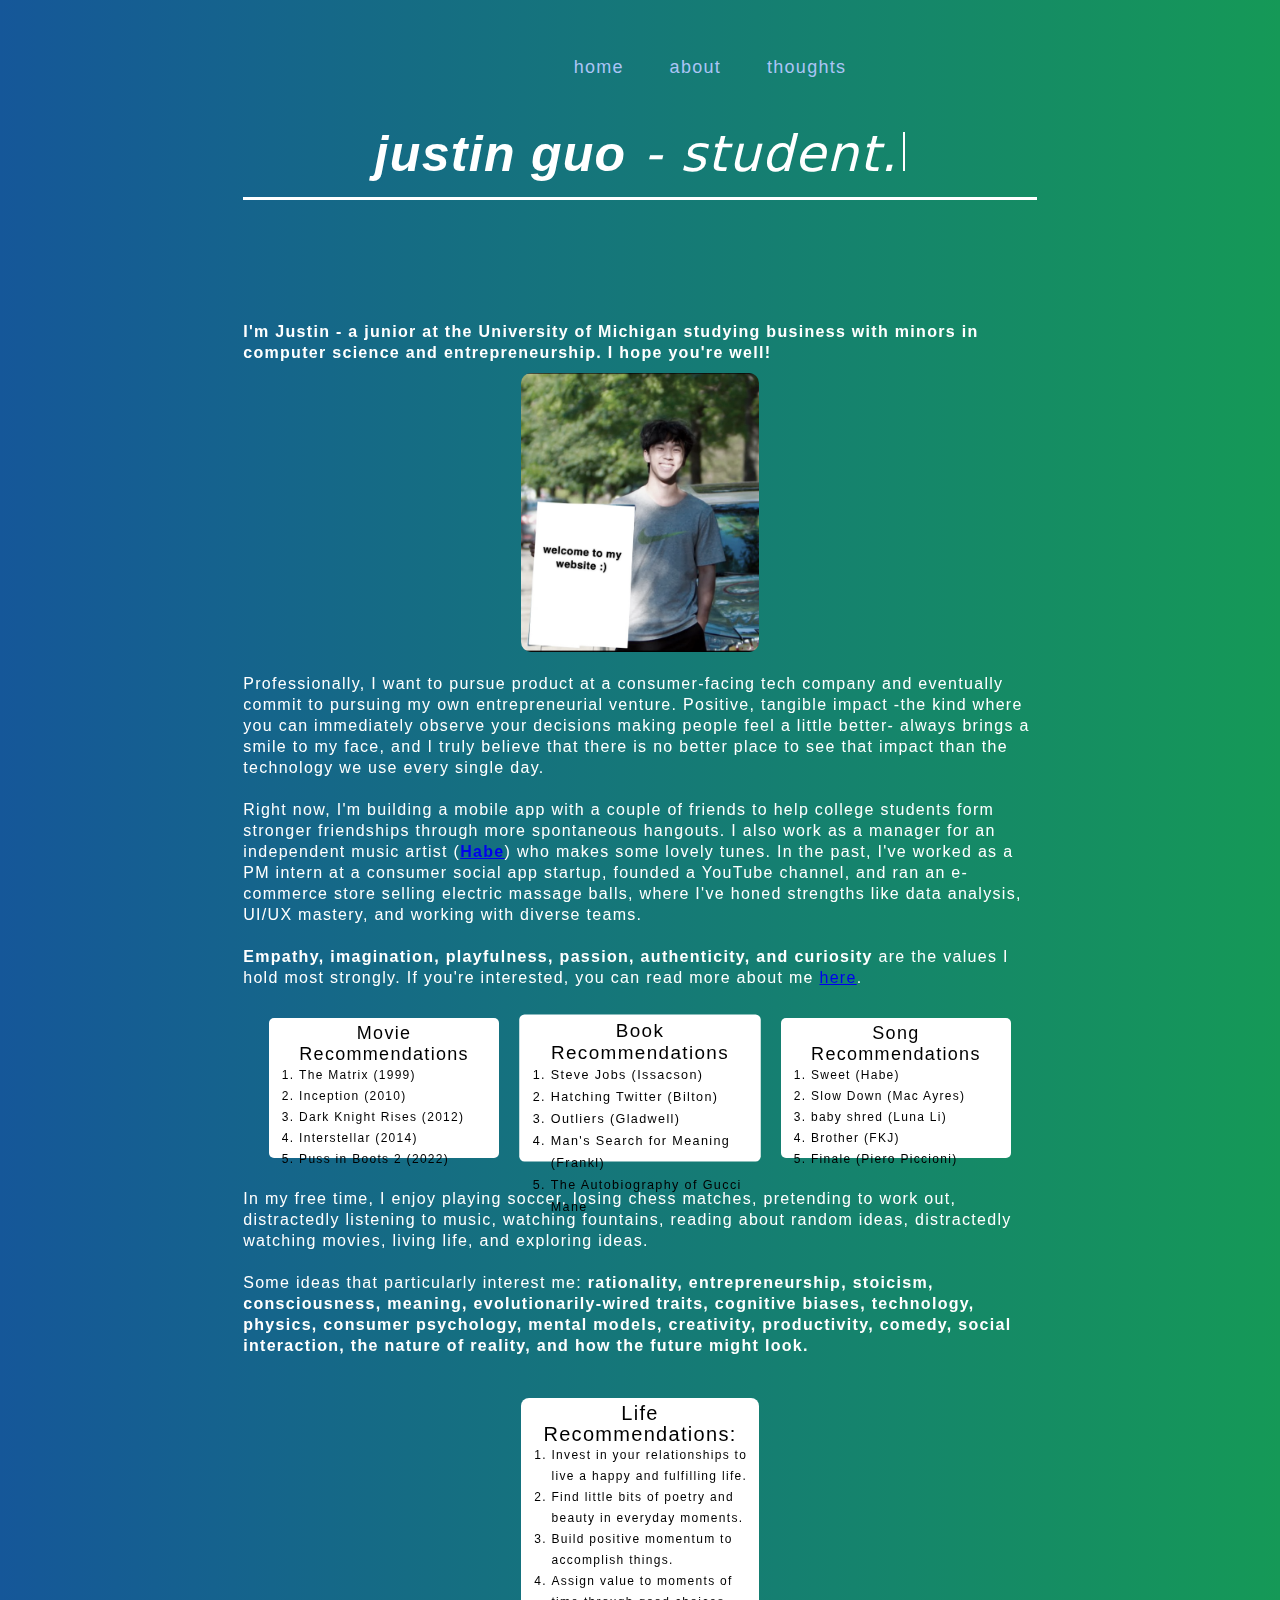
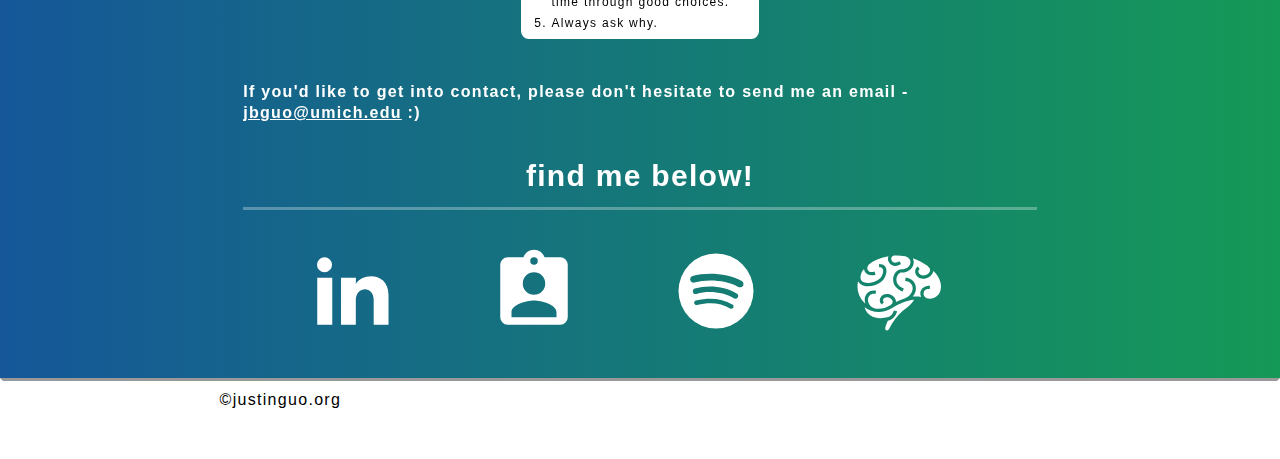
==== index.html @ d534cbb7 "new picture" ====
<!DOCTYPE html>
<html lang="en">
<head>
        <meta charset="UTF-8">
        <meta http-equiv="X-UA-Compatible" content="IE=edge">
        <meta name="viewport" content="width=device-width, initial-scale=1.0">
        <title>PERSONAL WEBSITE</title>
        <link rel="preconnect" href="https://fonts.googleapis.com">
        <link rel="preconnect" href="https://fonts.gstatic.com" crossorigin>    
        <link href="https://fonts.googleapis.com/css2?family=DM+Sans:wght@400;500;700&family=Nunito+Sans:ital,wght@0,300;0,400;0,500;0,600;0,700;0,800;1,400;1,500;1,600;1,700;1,800&family=Playfair+Display:wght@400;500;600;700&family=Ubuntu+Mono:wght@400;700&display=swap" rel="stylesheet">
        <link rel="stylesheet" href="style.css">
        <script src="https://code.jquery.com/jquery-3.6.0.min.js"></script>
       
</head>



<body>
        
        <div id="header">
                <div class="container">
                        <br><br>
                <nav>
                        <img src="images/logo.png" class ="logo" alt="">
                        <ul>
                                <li><a href="/index.html">home</a></li>
                                <li><a href="/about.html">about</a></li>
                                <li><a href="/thoughts.html">thoughts</a></li>
                        </ul>
                </nav>
                
                <body>
                        <br><br>
                        <div class="typing-container">
                                <div class="font">
                                        <span id="sentence" class="sentence"><b>justin guo</b> -   </span>
                                        <span id="feature-text"></span>
                          <span class="input-cursor"></span>

                                </div>
                        </div>
                        <script src="myscripts.js"></script>

                </body>
                <br>
                        
                        <div class="line"></div>
                        <div class="center">
                                <div class="column">
                                        <iframe style="border-radius:12px" src="https://open.spotify.com/embed/playlist/1QSpqdmc5R4VPTXew3YX5D?utm_source=generator" width="100%" height="352" frameBorder="0" allowfullscreen="" allow="autoplay; clipboard-write; encrypted-media; fullscreen; picture-in-picture" loading="lazy"></iframe>
                                </div>
                        </div>
                       
                        
                        <div class="regardless">
                                <br>
                         <h2 style="font-size: 16px;">I'm Justin - a junior at the University of Michigan studying business with minors in computer science and entrepreneurship. I hope you're well! </h2>
                        <img src="/me.jpg" alt="" style="width: 30%; height: 30%;border-radius: 10px;filter: grayscale(50%); display: block;
                        margin-left: auto;
                        margin-right: auto;
                        margin-top: 10px;">
                                <br>
                                Professionally, I want to pursue product at a consumer-facing tech company and eventually commit to pursuing my own entrepreneurial venture. 
                                Positive, tangible impact -the kind where you can immediately observe your decisions making people feel a little better- always brings a smile to my face, and I truly believe that there is no better place to see that impact than the technology we use every single day.</p>
                         <br>
                         <p>Right now, I'm building a mobile app with a couple of friends to help college students form stronger friendships through more spontaneous hangouts. I also work as a manager for an independent music artist (<b><a href="https://open.spotify.com/artist/2BugRvdm3aasWYT3VthewW?si=YXQsftsESGqoP6U8DUziyg" target = "_blank">Habe</a></b>) who makes some lovely tunes.
                              
                              In the past, I've worked as a PM intern at a consumer social app startup, founded a YouTube channel, and ran an e-commerce store selling electric massage balls, 
                              where I've honed strengths like data analysis, UI/UX mastery, and working with diverse teams.
                        </p>
                         <br>
                         <p><b>Empathy, imagination, playfulness, passion, authenticity, and curiosity</b></u> are the values I hold most strongly. 
                                If you're interested, you can read more about me <a href="/about.html">here</a>.</p>

                                <div class="row">
                        <div class="recommendations">
                                                <p style="font-size: 18px; text-align: center;"> Movie Recommendations <br> </p></u>
                                         <ol>
                                                <li>The Matrix (1999)</li> 
                                                <li>Inception (2010)</li>
                                                <li>Dark Knight Rises (2012)</li>
                                                <li>Interstellar (2014)</li>
                                                <li>Puss in Boots 2 (2022)</li> 
                                         </ol>
                                        </div>
                                        

                                                <div class="recommendations" style="transform: scale(1.05); ">
                                                        <p style="font-size: 18px; text-align: center; "> Book Recommendations <br> </p></u>
                                                 <ol>
                                                        <li>Steve Jobs (Issacson)</li>
                                                        <li>Hatching Twitter (Bilton)</li> 
                                                        <li>Outliers (Gladwell)</li>
                                                        <li>Man's Search for Meaning (Frankl)</li> 
                                                        <li>The Autobiography of Gucci Mane</li> 
                                                 </ol>
                                                </div>


                                                <div class="recommendations">
                                                        <p style="font-size: 18px; text-align: center;"> Song Recommendations <br> </p></u>
                                                 <ol>
                                                        <li>Sweet (Habe)</li> 
                                                        <li>Slow Down (Mac Ayres)</li>
                                                        <li>baby shred (Luna Li)</li>
                                                        <li>Brother (FKJ)</li>
                                                        <li>Finale (Piero Piccioni)</li> 
                                                 </ol>
                                        </div>
                                        
        
                                         
                                         </div>
        
                                 </div>
                         <p>In my free time, I enjoy playing soccer, losing chess matches, pretending to work out, distractedly listening to music, watching fountains, reading about random ideas, distractedly watching movies, living life, and exploring ideas. </p>
                         <br>
                         
                         <p>Some ideas that particularly interest me: <b>rationality, entrepreneurship, stoicism, consciousness, meaning, evolutionarily-wired traits, cognitive biases, technology, physics, consumer psychology, mental models, creativity, productivity, comedy, social interaction, the nature of reality, and how the future might look.</b></p>
                         <br>
                         <br>
                        <div style="display: flex; justify-content: center;">
                                
                                <div class="lifeRecommendations" >
                                        <p style="font-size: 20px; text-align: center;">Life Recommendations: <br> </p></u>
                                        <ol>
                                               <li>Invest in your relationships to live a happy and fulfilling life.</li>
                                               <li>Find little bits of poetry and beauty in everyday moments.</li>
                                               <li>Build positive momentum to accomplish things. </li>
                                               <li>Assign value to moments of time through good choices.</li> 
                                               <li>Always ask why.</li>
                                 </div>
                        </div>
                        <br>
                
                         <br>
                         <p style="font-weight: bold">If you'd like to get into contact, please don't hesitate to send me an email - <u>jbguo@umich.edu</u> :) </p>
                         <br>
                         <br>
                        <h2 style="font-size: 30px; text-align: center; font-family: Arial, Helvetica, sans-serif;">find me below!</h2> 
                        <br>
                        <div class="thinline"></div>
                        <br>
                        <div class="center">

                                    <a href="https://www.linkedin.com/in/justinbguo/" target = "_blank">
                                     <svg class="grow" xmlns="http://www.w3.org/2000/svg"  width="90" height="90"  viewBox="0 0 24 24"><path fill="currentColor" d="M6.94 5a2 2 0 1 1-4-.002a2 2 0 0 1 4 .002ZM7 8.48H3V21h4V8.48Zm6.32 0H9.34V21h3.94v-6.57c0-3.66 4.77-4 4.77 0V21H22v-7.93c0-6.17-7.06-5.94-8.72-2.91l.04-1.68Z"/></svg>
                                     </a> 
  
                                    <a href="https://drive.google.com/file/d/1rkobJxO4T7I_QxCPW0XVfKpKPyk-RRgn/view?usp=sharing" target="_blank">
                                     <svg class="grow" xmlns="http://www.w3.org/2000/svg" width="90" height="90"  viewBox="0 0 24 24"><path fill="currentColor" d="M18 19H6v-1.4c0-2 4-3.1 6-3.1s6 1.1 6 3.1M12 7a3 3 0 0 1 3 3a3 3 0 0 1-3 3a3 3 0 0 1-3-3a3 3 0 0 1 3-3m0-4a1 1 0 0 1 1 1a1 1 0 0 1-1 1a1 1 0 0 1-1-1a1 1 0 0 1 1-1m7 0h-4.18C14.4 1.84 13.3 1 12 1c-1.3 0-2.4.84-2.82 2H5a2 2 0 0 0-2 2v14a2 2 0 0 0 2 2h14a2 2 0 0 0 2-2V5a2 2 0 0 0-2-2Z"/></svg>
                                    </a>
  
                                     <!-- <svg class="grow" xmlns="http://www.w3.org/2000/svg" width="90" height="90"  style="color:white"viewBox="0 0 24 24"><path fill="currentColor" d="M20 4H4c-1.1 0-1.99.9-1.99 2L2 18c0 1.1.9 2 2 2h16c1.1 0 2-.9 2-2V6c0-1.1-.9-2-2-2zm0 4l-8 5l-8-5V6l8 5l8-5v2z"/></svg>
                                 -->
                                     <a href="https://open.spotify.com/user/dlz0ay7yvvu5nrmmfjd4nuhoe?si=fbfca0a40a254ae6" target="_blank">
                                          <svg class="grow" xmlns="http://www.w3.org/2000/svg" width="90" height="90"  viewBox="0 0 24 24"><path fill="currentColor" d="M17.9 10.9C14.7 9 9.35 8.8 6.3 9.75c-.5.15-1-.15-1.15-.6c-.15-.5.15-1 .6-1.15c3.55-1.05 9.4-.85 13.1 1.35c.45.25.6.85.35 1.3c-.25.35-.85.5-1.3.25m-.1 2.8c-.25.35-.7.5-1.05.25c-2.7-1.65-6.8-2.15-9.95-1.15c-.4.1-.85-.1-.95-.5c-.1-.4.1-.85.5-.95c3.65-1.1 8.15-.55 11.25 1.35c.3.15.45.65.2 1m-1.2 2.75c-.2.3-.55.4-.85.2c-2.35-1.45-5.3-1.75-8.8-.95c-.35.1-.65-.15-.75-.45c-.1-.35.15-.65.45-.75c3.8-.85 7.1-.5 9.7 1.1c.35.15.4.55.25.85M12 2A10 10 0 0 0 2 12a10 10 0 0 0 10 10a10 10 0 0 0 10-10A10 10 0 0 0 12 2Z"/></svg>
                                     </a>
                                     <a href="https://docs.google.com/document/d/1qZzbAl-Us3-3VSjtv-62VEfONhlgbhsXO-sfxj05AkU/edit?usp=sharing" target="_blank">
                                     <svg class="grow" xmlns="http://www.w3.org/2000/svg" width="90" height="90" viewBox="0 0 512 512"><path fill="currentColor" d="M241.063 54.406a293.615 293.615 0 0 0-12.313.282c-8.814 1.567-12.884 5.426-15.094 9.843c-2.435 4.87-2.34 11.423.375 17.25c2.717 5.83 7.7 10.596 14.657 12.376c6.958 1.78 16.536.86 29.125-7.187l10.063 15.75c-15.818 10.11-31.124 12.777-43.813 9.53c-12.688-3.247-22.103-12.123-26.968-22.563c-4.584-9.836-5.426-21.376-1.03-31.624c-42.917 6.94-81.777 23.398-111.626 46.562c-9.81 10.688-10.77 23.11-6.47 31.594c4.83 9.526 16.21 16.48 38.97 9.28l5.656 17.813c-28.58 9.04-52.137-.588-61.28-18.625c-2.23-4.397-3.592-9.156-4.127-14.063c-4.814 5.712-9.16 11.658-13 17.844l.126.06c-8.614 19.616-8.81 33.203-5.376 42.032c3.436 8.83 10.635 14.44 21.72 17.532c22.168 6.18 58.065-1.277 83.343-20.156c10.82-8.08 21.077-27.677 21.97-42.875c.445-7.6-1.165-13.604-4.345-17.438c-3.18-3.834-8.272-6.703-18.813-6.594l-.187-18.686c14.487-.15 26.25 4.754 33.375 13.344c7.124 8.59 9.26 19.652 8.625 30.468c-1.27 21.633-12.595 44.172-29.438 56.75c-29.876 22.314-69.336 31.606-99.53 23.188c-13.988-3.9-26.37-12.386-32.75-25.53c-9.546 45.446 4.323 87.66 30.718 116.874c3.45 3.82 7.122 7.43 10.97 10.78c-2.754-7.887-4.016-16.1-3.72-24.093c.53-14.325 6.082-28.346 17.22-38.03c9.134-7.946 21.752-12.53 36.843-12.5c1.006 0 2.034.018 3.062.06c2.35.1 4.763.304 7.22.626l-2.44 18.532c-15.588-2.048-25.705 1.522-32.436 7.375c-6.73 5.854-10.443 14.614-10.813 24.625c-.74 20.024 12.07 43.406 39.69 50.188l-.032.188c27.192 5.19 57.536.372 88-18.22c.018-.012.043-.017.062-.03c6.34-4.45 9.755-8.808 11.438-12.563c1.985-4.432 1.943-8.292.53-12.438c-2.824-8.29-12.94-16.812-22.218-19.187c-15.002-3.84-24.532 1.436-29 7.72c-4.468 6.28-4.74 12.45 2.156 17.81l-11.47 14.75c-14.187-11.033-15.092-30.487-5.905-43.405c6.892-9.688 18.985-16.326 33.564-16.75a46.963 46.963 0 0 1 1.844-.03c4.306.03 8.79.622 13.437 1.81c15.505 3.97 29.84 15.277 35.28 31.25a36.189 36.189 0 0 1 1.876 13.314c16.71-8.538 34.332-16.12 52.282-21.814c30.156-13.78 43.23-37.938 42.72-58.28c-.515-20.493-13.187-37.74-42.376-40.626l1.844-18.594c36.666 3.626 58.462 29.848 59.188 58.75c.422 16.84-5.754 34.363-18.188 49.28c16.072-1.8 32.044-1.495 47.53 1.627c-3.152-6.472-4.68-13.478-4.467-20.438c.677-22.036 19.42-42.593 48.875-42.906a66.155 66.155 0 0 1 6.03.218l-1.5 18.625c-24.927-1.998-34.3 11.086-34.718 24.656c-.412 13.42 8.545 28.442 34.22 30.436c28.3.25 48.588-15.098 58.53-37.906c13.31-30.536 6.997-76.317-34.844-118.188c-.792-.793-1.578-1.593-2.375-2.375a40.42 40.42 0 0 1-2.842 10.844c-7.25 17.39-24.233 29.128-41.875 32.407c-24.335 4.522-44.29-5.347-53.5-20.406c-9.21-15.057-6.792-36.35 9.78-47.56l10.47 15.5c-8.913 6.028-9.28 14.19-4.313 22.31c4.967 8.122 16.17 15.156 34.156 11.814c11.306-2.102 23.896-11.33 28.03-21.25c2.07-4.96 2.47-9.862.408-15.47c-1.675-4.555-5.187-9.764-11.72-15.25l-.187-.155c-27.316-20.587-56.338-35.393-85.75-45.157c.018.032.045.06.063.093c6.684 12.22 7.18 26.082 3.063 38.344c-8.233 24.525-34.07 43.848-66.032 42.78c-6.948-.23-13.56 3.12-19.186 9.657c-5.627 6.537-9.735 16.113-10.688 26.313c-1.905 20.4 6.923 42.886 41.344 54L277 258.28c-41.083-13.264-56.83-45.546-54.22-73.5c1.307-13.975 6.706-26.962 15.157-36.78c8.452-9.818 20.475-16.603 33.97-16.156c24.04.802 42.323-14.084 47.687-30.063c2.682-7.988 2.335-15.937-1.75-23.405c-3.968-7.252-11.83-14.423-25.906-19.656a292.57 292.57 0 0 0-50.875-4.314zM342.28 306.344c-41.915 3.41-87.366 23.4-125.28 46.562c-55.98 34.198-114.89 26.733-156.688-4.28c16.444 58.844 74.712 70.788 135.5 55.905c6.083-2.285 12.06-6.538 17.157-12.03c7.057-7.607 12.17-17.47 13.78-25.625l18.344 3.625c-2.445 12.383-9.078 24.666-18.406 34.72c-8.95 9.645-20.61 17.35-34.094 19.374c-6.766 15.07-12.334 29.68-14.594 39.906c-3.55 16.06 14.206 22.225 22.156 6.03c19.022-38.743 45.87-73.23 79.406-102.967c26.064-17.153 48.406-38.303 62.72-61.22z"/></svg>

                                     </a>
                                </div>
                                
                          </div>
                        <br>
                        <br>

                          <footer>
                                <p style="color: black; margin-left: 17%; margin-top: 8px" >©justinguo.org</o>
                        </footer>
                        </div>
                        
                        
                        
                        
                        
                        
                </div>
                
        </div>
        
</body>
</html>
---- style.css ----
*{
        margin: 0; 
        padding: 0; 
        letter-spacing: 1.3px;
        line-height: 21px;
        box-sizing: border-box; 
        font-family: 'Franklin Gothic Medium', 'Arial Narrow', Arial, sans-serif;
}


body{
        background: #0f0c29;  /* fallback for old browsers */
background: -webkit-linear-gradient(to right, #24243e, #302b63, #0f0c29);  /* Chrome 10-25, Safari 5.1-6 */
background: linear-gradient(to right, #24243e, #302b63, #0f0c29); /* W3C, IE 10+/ Edge, Firefox 16+, Chrome 26+, Opera 12+, Safari 7+ */

background: #7F00FF;  /* fallback for old browsers */
background: -webkit-linear-gradient(to right, #E100FF, #7F00FF);  /* Chrome 10-25, Safari 5.1-6 */
background: linear-gradient(to right, #E100FF, #7F00FF); /* W3C, IE 10+/ Edge, Firefox 16+, Chrome 26+, Opera 12+, Safari 7+ */

background: #159957;  /* fallback for old browsers */
background: -webkit-linear-gradient(to right, #155799, #159957);  /* Chrome 10-25, Safari 5.1-6 */
background: linear-gradient(to right, #155799, #159957); /* W3C, IE 10+/ Edge, Firefox 16+, Chrome 26+, Opera 12+, Safari 7+ */



        color: rgb(255, 255, 255);

}

svg{
        /* border-color: rgb(0, 16, 10); */
        border-color: rgb(5, 118, 156);
        color: white;
        margin: 15px; 
}
svg:hover{
        border-width: 15px;
        color: white;
        background-color: rgb(0, 0, 0);
        border-radius: 40px; 
        padding: 20px; 
}
#header{
        width: 100%; 
        height: 90vh; 
}
.container{
        padding: 5px 19%;
        align-self: center;
        justify-items: center;
        align-items: center;

}
/* h2:hover{
        color: rgb(130, 190, 40);
}
h3:hover{
        color: rgb(18, 123, 64);
} */
nav{
        display: flex; 
        align-items: center;
        justify-content: space-between;
        flex-wrap: wrap;
}

.logo{
        width: 140px; 
}
a:visited{
        color: white; 
}
nav ul li{ 
        display: inline-block; 
        list-style: none;
        margin: 10px 20px;
}
nav ul li a {
        color: #acc5f6;
        text-decoration: none;
        font-size: 18px; 
        position: relative;
}
nav ul li a::after{
        content: ' ';
        width: 0; 
        height: 3px;
        background: #fafafa; 
        position: absolute; 
        left: 0; 
        bottom: -6px; 
        transition: 0.5s;
}

nav ul li a:hover::after{
        width: 100%;
}

.titleText{
        /* background-color: black; */
        margin-top: 5%;
        font-family: system-ui, -apple-system, BlinkMacSystemFont, 'Segoe UI', Roboto, Oxygen, Ubuntu, Cantarell, 'Open Sans', 'Helvetica Neue', sans-serif;
        font-size: 25px;
        display: flex; 
        flex-direction: row;
        line-height: 100%;
}
.titleText h1{
        align-self: center;
        margin-right: 130px; 
        white-space: nowrap;
        margin-bottom: 30px;
        
        /* background-color: red; */
}
/* .titleText h1:hover{
        align-self: center;
        margin-right: 130px; 
        white-space: nowrap;
        margin-bottom: 30px;
        color: rgb(18, 123, 64);
        
        /* background-color: red; */

.titleText h2{ 
        /* background-color: red; */
        align-self: center;
        font-size: 17px; 
        white-space: nowrap;
}
.titleText h2:hover{ 
        /* background-color: red; */
        align-self: center;
        font-size: 17px; 
        white-space: nowrap;
        color: rgb(18, 123, 64);
}
.line{
        background-color:rgb(255, 255, 255);
        width: 100%;
        height: 3px
}
li{
        font-size: 12px;
}
.thinline{
        background-color: rgb(255, 255, 255);
        width:100%;
        height: 3px;
        opacity: 0.3;
}
.contact{
        /* background-color: black; */
        width: 700px; 
        margin-top: 30px; 
        
        display: flex; 
        flex-direction: row;
        
        justify-content: space-between;
        margin-left: 15%; 
        text-align: center;
}
.center{
        width: 100%;
        height: 100px; 
        margin-right: 30px; 
}
.column{
        display: flex;
        flex-direction: column;
        margin-top: 20px; 
}
audio{
        margin-top: 10px;
}
ol{
        margin-left: 25px;
}

.recommendations{
        font-size: 12px;
        font-family: 'Ubuntu Mono', monospace;
        border-width: 3px;
        border-radius: 5px; 
        background-color: #000703;
        background-color: white;
        padding: 5px; 
        border-color: rgb(11, 57, 29);
        color: black; 
        border-width: 2px;
        border-style: line;
        width: 230px; 
        height: 140px;
        text-align: left;
        transition: all .3s ease-in-out; 
}
.recommendations:hover{
        background-color: black;
        color: white;
}
.row{
        display: flex;
        justify-content: space-evenly;
        align-self: center;
        margin-top: 30px; 
        margin-bottom: 30px;
}
a:hover{
        color: rgb(255, 255, 0); 
}
footer{
        width: 100%; 
        height: 10%; 
        background-color: #ffffff;
        border-top: #9a9999;
        border-width: 3px; 
        border-style: solid;
        border-bottom: #9a9999;
}
.lifeRecommendations{
        
        font-size: 15px;
        font-family: 'Ubuntu Mono', monospace;
        border-width: 3px;
        border-radius: 8px; 
        background-color: rgb(255, 255, 255);
        padding: 5px; 
        color: rgb(0, 0, 0); 
        border-color: black;
        border-width: 2px;
        border-style: line;
        width: 55%; 
        text-align: left;
        transition: all .3s ease-in-out; 
}
.lifeRecommendations:hover{
        font-size: 15px;
        font-family: 'Ubuntu Mono', monospace;
        border-width: 3px;
        border-radius: 8px; 
        background-color: rgb(0, 0, 0);
        padding: 5px; 
        color: rgb(255, 255, 255); 
        border-color: black;
        border-width: 2px;
        border-style: line;
        width: 55%; 
        text-align: left;      
         
}
.center{
        display: flex;
        justify-content: space-evenly;
        text-align: center;
}

.aboutContainer{
        width: 400%;
        justify-content: center;
}

.grow { 
transition: all .3s ease-in-out; 
}

.grow:hover { 
transform: scale(1.12); 
}
span{
        font-size: 50px; 
        font-family: system-ui, -apple-system, BlinkMacSystemFont, 'Segoe UI', Roboto, Oxygen, Ubuntu, Cantarell, 'Open Sans', 'Helvetica Neue', sans-serif;
        font-style: italic;
}

.typing-carousel {
        display: inline-block;
        border: 1px solid black;
        padding: 5px;
}

.sentence {
        font-family: system-ui, -apple-system, BlinkMacSystemFont, 'Segoe UI', Roboto, Oxygen, Ubuntu, Cantarell, 'Open Sans', 'Helvetica Neue', sans-serif;
        font-style: italic;
        animation: typing 3s infinite;
      }
      
      .input-cursor {
        display: inline-block;
        width: 2px;
        height: 39px;
        background-color: rgb(255, 255, 255);
        animation: blink 0.7s infinite;
      }
      
      @keyframes typing {
        0% {
          width: 0;
        }
        50% {
          width: 100%;
        }
        100% {
          width: 0;
        }
      }
      
      @keyframes blink {
        0%, 100% {
          opacity: 1;
        }
        50% {
          opacity: 0;
        }
      }
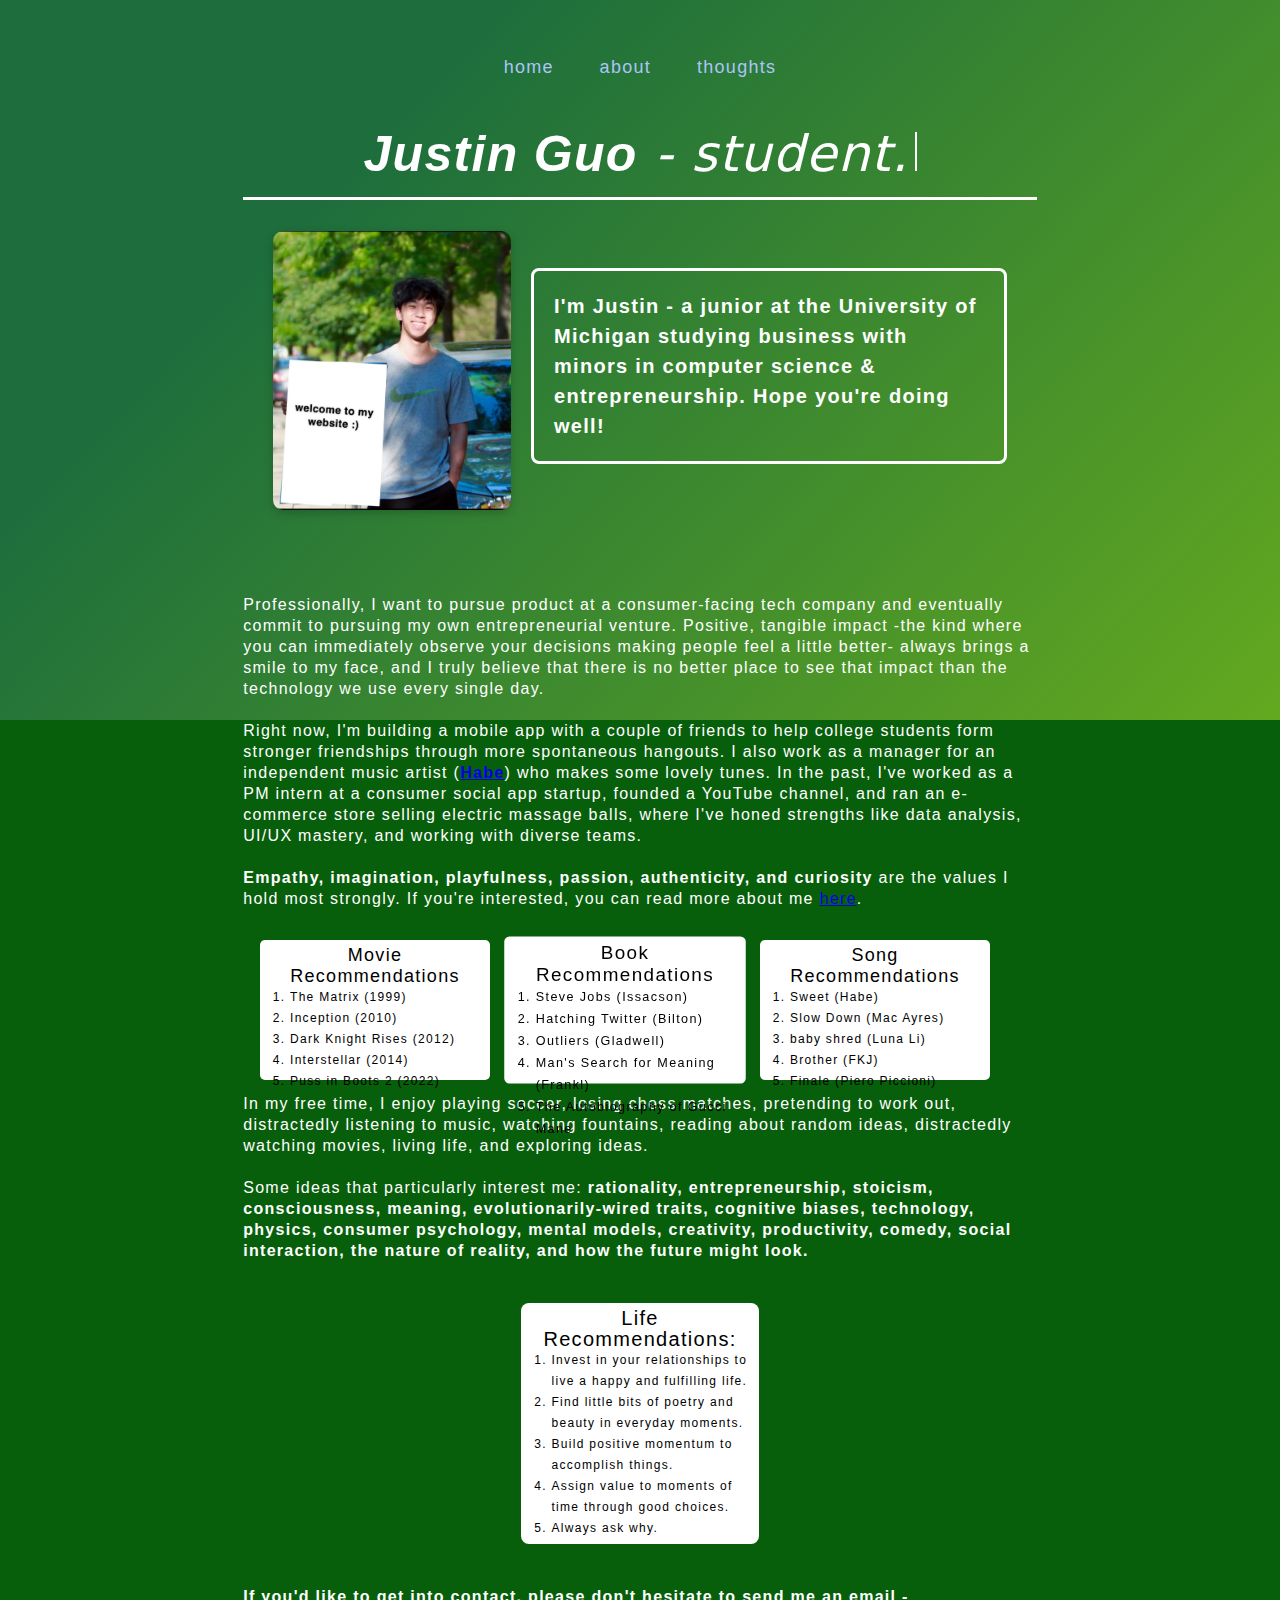
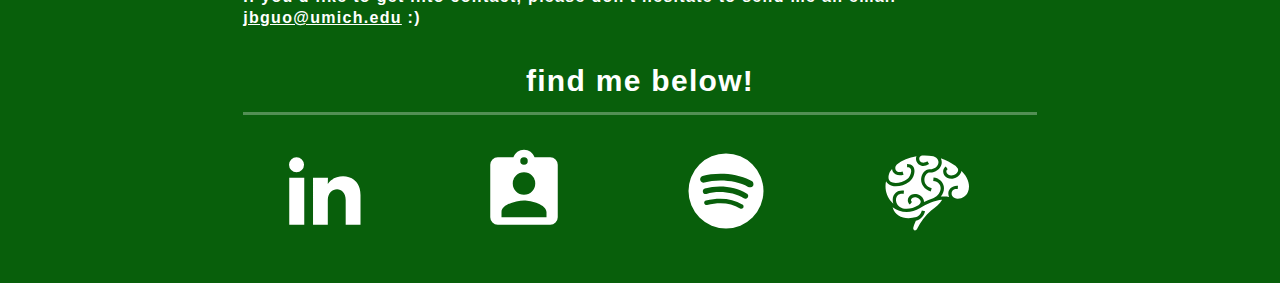
==== commit 51ba246b: "tree changes" ====
--- a/index.html
+++ b/index.html
@@ -4,7 +4,8 @@
         <meta charset="UTF-8">
         <meta http-equiv="X-UA-Compatible" content="IE=edge">
         <meta name="viewport" content="width=device-width, initial-scale=1.0">
-        <title>PERSONAL WEBSITE</title>
+        <title>Justin Guo</title>
+        <link rel="icon" href="data:image/svg+xml,<svg xmlns=%22http://www.w3.org/2000/svg%22 viewBox=%220 0 100 100%22><text y=%22.9em%22 font-size=%2290%22>🌱</text></svg>">
         <link rel="preconnect" href="https://fonts.googleapis.com">
         <link rel="preconnect" href="https://fonts.gstatic.com" crossorigin>    
         <link href="https://fonts.googleapis.com/css2?family=DM+Sans:wght@400;500;700&family=Nunito+Sans:ital,wght@0,300;0,400;0,500;0,600;0,700;0,800;1,400;1,500;1,600;1,700;1,800&family=Playfair+Display:wght@400;500;600;700&family=Ubuntu+Mono:wght@400;700&display=swap" rel="stylesheet">
@@ -21,7 +22,7 @@
                 <div class="container">
                         <br><br>
                 <nav>
-                        <img src="images/logo.png" class ="logo" alt="">
+                        <img src=""  alt="">
                         <ul>
                                 <li><a href="/index.html">home</a></li>
                                 <li><a href="/about.html">about</a></li>
@@ -33,7 +34,7 @@
                         <br><br>
                         <div class="typing-container">
                                 <div class="font">
-                                        <span id="sentence" class="sentence"><b>justin guo</b> -   </span>
+                                        <span id="sentence" class="sentence"><b>Justin Guo</b> -   </span>
                                         <span id="feature-text"></span>
                           <span class="input-cursor"></span>
 
@@ -45,21 +46,22 @@
                 <br>
                         
                         <div class="line"></div>
-                        <div class="center">
-                                <div class="column">
-                                        <iframe style="border-radius:12px" src="https://open.spotify.com/embed/playlist/1QSpqdmc5R4VPTXew3YX5D?utm_source=generator" width="100%" height="352" frameBorder="0" allowfullscreen="" allow="autoplay; clipboard-write; encrypted-media; fullscreen; picture-in-picture" loading="lazy"></iframe>
-                                </div>
-                        </div>
+                        
                        
                         
                         <div class="regardless">
                                 <br>
-                         <h2 style="font-size: 16px;">I'm Justin - a junior at the University of Michigan studying business with minors in computer science and entrepreneurship. I hope you're well! </h2>
-                        <img src="/me.jpg" alt="" style="width: 30%; height: 30%;border-radius: 10px;filter: grayscale(50%); display: block;
-                        margin-left: auto;
-                        margin-right: auto;
-                        margin-top: 10px;">
-                                <br>
+                
+                                <div class="row">
+                                        <img src="/me.jpg" alt="" class="picture"
+>
+                                        <h2 class = "sillyanimation">
+                                                I'm Justin - a junior at the University of Michigan studying business with minors in computer science & entrepreneurship. Hope you're doing well! 
+                                        </h2>
+                                </div>
+                                <!-- <iframe style="border-radius:12px" src="https://open.spotify.com/embed/playlist/1QSpqdmc5R4VPTXew3YX5D?utm_source=generator" width="100%" height="352" frameBorder="0" allowfullscreen="" allow="autoplay; clipboard-write; encrypted-media; fullscreen; picture-in-picture" loading="lazy"></iframe> -->
+                        <br>        
+                        </div><br><br><br>
                                 Professionally, I want to pursue product at a consumer-facing tech company and eventually commit to pursuing my own entrepreneurial venture. 
                                 Positive, tangible impact -the kind where you can immediately observe your decisions making people feel a little better- always brings a smile to my face, and I truly believe that there is no better place to see that impact than the technology we use every single day.</p>
                          <br>
@@ -70,10 +72,11 @@
                         </p>
                          <br>
                          <p><b>Empathy, imagination, playfulness, passion, authenticity, and curiosity</b></u> are the values I hold most strongly. 
-                                If you're interested, you can read more about me <a href="/about.html">here</a>.</p>
+                                If you're interested, you can read more about me <a href="/about.html">here</a>.</p><br>
+                        <div class="center">
 
-                                <div class="row">
-                        <div class="recommendations">
+                                <div class="rows">
+                                        <div class="recommendations">
                                                 <p style="font-size: 18px; text-align: center;"> Movie Recommendations <br> </p></u>
                                          <ol>
                                                 <li>The Matrix (1999)</li> 
@@ -113,6 +116,7 @@
                                          </div>
         
                                  </div>
+                                 <br><br><br>
                          <p>In my free time, I enjoy playing soccer, losing chess matches, pretending to work out, distractedly listening to music, watching fountains, reading about random ideas, distractedly watching movies, living life, and exploring ideas. </p>
                          <br>
                          
@@ -142,33 +146,38 @@
                         <div class="thinline"></div>
                         <br>
                         <div class="center">
+                                <div class="rows1">
+                                        <a href="https://www.linkedin.com/in/justinbguo/" target = "_blank">
+                                                <svg class="grow" xmlns="http://www.w3.org/2000/svg"  width="90" height="90"  viewBox="0 0 24 24"><path fill="currentColor" d="M6.94 5a2 2 0 1 1-4-.002a2 2 0 0 1 4 .002ZM7 8.48H3V21h4V8.48Zm6.32 0H9.34V21h3.94v-6.57c0-3.66 4.77-4 4.77 0V21H22v-7.93c0-6.17-7.06-5.94-8.72-2.91l.04-1.68Z"/></svg>
+                                                </a> 
+             
+                                               <a href="https://drive.google.com/file/d/1rkobJxO4T7I_QxCPW0XVfKpKPyk-RRgn/view?usp=sharing" target="_blank">
+                                                <svg class="grow" xmlns="http://www.w3.org/2000/svg" width="90" height="90"  viewBox="0 0 24 24"><path fill="currentColor" d="M18 19H6v-1.4c0-2 4-3.1 6-3.1s6 1.1 6 3.1M12 7a3 3 0 0 1 3 3a3 3 0 0 1-3 3a3 3 0 0 1-3-3a3 3 0 0 1 3-3m0-4a1 1 0 0 1 1 1a1 1 0 0 1-1 1a1 1 0 0 1-1-1a1 1 0 0 1 1-1m7 0h-4.18C14.4 1.84 13.3 1 12 1c-1.3 0-2.4.84-2.82 2H5a2 2 0 0 0-2 2v14a2 2 0 0 0 2 2h14a2 2 0 0 0 2-2V5a2 2 0 0 0-2-2Z"/></svg>
+                                               </a>
+             
+                                                <!-- <svg class="grow" xmlns="http://www.w3.org/2000/svg" width="90" height="90"  style="color:white"viewBox="0 0 24 24"><path fill="currentColor" d="M20 4H4c-1.1 0-1.99.9-1.99 2L2 18c0 1.1.9 2 2 2h16c1.1 0 2-.9 2-2V6c0-1.1-.9-2-2-2zm0 4l-8 5l-8-5V6l8 5l8-5v2z"/></svg>
+                                            -->
+                                                <a href="https://open.spotify.com/user/dlz0ay7yvvu5nrmmfjd4nuhoe?si=fbfca0a40a254ae6" target="_blank">
+                                                     <svg class="grow" xmlns="http://www.w3.org/2000/svg" width="90" height="90"  viewBox="0 0 24 24"><path fill="currentColor" d="M17.9 10.9C14.7 9 9.35 8.8 6.3 9.75c-.5.15-1-.15-1.15-.6c-.15-.5.15-1 .6-1.15c3.55-1.05 9.4-.85 13.1 1.35c.45.25.6.85.35 1.3c-.25.35-.85.5-1.3.25m-.1 2.8c-.25.35-.7.5-1.05.25c-2.7-1.65-6.8-2.15-9.95-1.15c-.4.1-.85-.1-.95-.5c-.1-.4.1-.85.5-.95c3.65-1.1 8.15-.55 11.25 1.35c.3.15.45.65.2 1m-1.2 2.75c-.2.3-.55.4-.85.2c-2.35-1.45-5.3-1.75-8.8-.95c-.35.1-.65-.15-.75-.45c-.1-.35.15-.65.45-.75c3.8-.85 7.1-.5 9.7 1.1c.35.15.4.55.25.85M12 2A10 10 0 0 0 2 12a10 10 0 0 0 10 10a10 10 0 0 0 10-10A10 10 0 0 0 12 2Z"/></svg>
+                                                </a>
+                                                <a href="https://docs.google.com/document/d/1qZzbAl-Us3-3VSjtv-62VEfONhlgbhsXO-sfxj05AkU/edit?usp=sharing" target="_blank">
+                                                <svg class="grow" xmlns="http://www.w3.org/2000/svg" width="90" height="90" viewBox="0 0 512 512"><path fill="currentColor" d="M241.063 54.406a293.615 293.615 0 0 0-12.313.282c-8.814 1.567-12.884 5.426-15.094 9.843c-2.435 4.87-2.34 11.423.375 17.25c2.717 5.83 7.7 10.596 14.657 12.376c6.958 1.78 16.536.86 29.125-7.187l10.063 15.75c-15.818 10.11-31.124 12.777-43.813 9.53c-12.688-3.247-22.103-12.123-26.968-22.563c-4.584-9.836-5.426-21.376-1.03-31.624c-42.917 6.94-81.777 23.398-111.626 46.562c-9.81 10.688-10.77 23.11-6.47 31.594c4.83 9.526 16.21 16.48 38.97 9.28l5.656 17.813c-28.58 9.04-52.137-.588-61.28-18.625c-2.23-4.397-3.592-9.156-4.127-14.063c-4.814 5.712-9.16 11.658-13 17.844l.126.06c-8.614 19.616-8.81 33.203-5.376 42.032c3.436 8.83 10.635 14.44 21.72 17.532c22.168 6.18 58.065-1.277 83.343-20.156c10.82-8.08 21.077-27.677 21.97-42.875c.445-7.6-1.165-13.604-4.345-17.438c-3.18-3.834-8.272-6.703-18.813-6.594l-.187-18.686c14.487-.15 26.25 4.754 33.375 13.344c7.124 8.59 9.26 19.652 8.625 30.468c-1.27 21.633-12.595 44.172-29.438 56.75c-29.876 22.314-69.336 31.606-99.53 23.188c-13.988-3.9-26.37-12.386-32.75-25.53c-9.546 45.446 4.323 87.66 30.718 116.874c3.45 3.82 7.122 7.43 10.97 10.78c-2.754-7.887-4.016-16.1-3.72-24.093c.53-14.325 6.082-28.346 17.22-38.03c9.134-7.946 21.752-12.53 36.843-12.5c1.006 0 2.034.018 3.062.06c2.35.1 4.763.304 7.22.626l-2.44 18.532c-15.588-2.048-25.705 1.522-32.436 7.375c-6.73 5.854-10.443 14.614-10.813 24.625c-.74 20.024 12.07 43.406 39.69 50.188l-.032.188c27.192 5.19 57.536.372 88-18.22c.018-.012.043-.017.062-.03c6.34-4.45 9.755-8.808 11.438-12.563c1.985-4.432 1.943-8.292.53-12.438c-2.824-8.29-12.94-16.812-22.218-19.187c-15.002-3.84-24.532 1.436-29 7.72c-4.468 6.28-4.74 12.45 2.156 17.81l-11.47 14.75c-14.187-11.033-15.092-30.487-5.905-43.405c6.892-9.688 18.985-16.326 33.564-16.75a46.963 46.963 0 0 1 1.844-.03c4.306.03 8.79.622 13.437 1.81c15.505 3.97 29.84 15.277 35.28 31.25a36.189 36.189 0 0 1 1.876 13.314c16.71-8.538 34.332-16.12 52.282-21.814c30.156-13.78 43.23-37.938 42.72-58.28c-.515-20.493-13.187-37.74-42.376-40.626l1.844-18.594c36.666 3.626 58.462 29.848 59.188 58.75c.422 16.84-5.754 34.363-18.188 49.28c16.072-1.8 32.044-1.495 47.53 1.627c-3.152-6.472-4.68-13.478-4.467-20.438c.677-22.036 19.42-42.593 48.875-42.906a66.155 66.155 0 0 1 6.03.218l-1.5 18.625c-24.927-1.998-34.3 11.086-34.718 24.656c-.412 13.42 8.545 28.442 34.22 30.436c28.3.25 48.588-15.098 58.53-37.906c13.31-30.536 6.997-76.317-34.844-118.188c-.792-.793-1.578-1.593-2.375-2.375a40.42 40.42 0 0 1-2.842 10.844c-7.25 17.39-24.233 29.128-41.875 32.407c-24.335 4.522-44.29-5.347-53.5-20.406c-9.21-15.057-6.792-36.35 9.78-47.56l10.47 15.5c-8.913 6.028-9.28 14.19-4.313 22.31c4.967 8.122 16.17 15.156 34.156 11.814c11.306-2.102 23.896-11.33 28.03-21.25c2.07-4.96 2.47-9.862.408-15.47c-1.675-4.555-5.187-9.764-11.72-15.25l-.187-.155c-27.316-20.587-56.338-35.393-85.75-45.157c.018.032.045.06.063.093c6.684 12.22 7.18 26.082 3.063 38.344c-8.233 24.525-34.07 43.848-66.032 42.78c-6.948-.23-13.56 3.12-19.186 9.657c-5.627 6.537-9.735 16.113-10.688 26.313c-1.905 20.4 6.923 42.886 41.344 54L277 258.28c-41.083-13.264-56.83-45.546-54.22-73.5c1.307-13.975 6.706-26.962 15.157-36.78c8.452-9.818 20.475-16.603 33.97-16.156c24.04.802 42.323-14.084 47.687-30.063c2.682-7.988 2.335-15.937-1.75-23.405c-3.968-7.252-11.83-14.423-25.906-19.656a292.57 292.57 0 0 0-50.875-4.314zM342.28 306.344c-41.915 3.41-87.366 23.4-125.28 46.562c-55.98 34.198-114.89 26.733-156.688-4.28c16.444 58.844 74.712 70.788 135.5 55.905c6.083-2.285 12.06-6.538 17.157-12.03c7.057-7.607 12.17-17.47 13.78-25.625l18.344 3.625c-2.445 12.383-9.078 24.666-18.406 34.72c-8.95 9.645-20.61 17.35-34.094 19.374c-6.766 15.07-12.334 29.68-14.594 39.906c-3.55 16.06 14.206 22.225 22.156 6.03c19.022-38.743 45.87-73.23 79.406-102.967c26.064-17.153 48.406-38.303 62.72-61.22z"/></svg>
+           
+                                                </a>
 
-                                    <a href="https://www.linkedin.com/in/justinbguo/" target = "_blank">
-                                     <svg class="grow" xmlns="http://www.w3.org/2000/svg"  width="90" height="90"  viewBox="0 0 24 24"><path fill="currentColor" d="M6.94 5a2 2 0 1 1-4-.002a2 2 0 0 1 4 .002ZM7 8.48H3V21h4V8.48Zm6.32 0H9.34V21h3.94v-6.57c0-3.66 4.77-4 4.77 0V21H22v-7.93c0-6.17-7.06-5.94-8.72-2.91l.04-1.68Z"/></svg>
-                                     </a> 
-  
-                                    <a href="https://drive.google.com/file/d/1rkobJxO4T7I_QxCPW0XVfKpKPyk-RRgn/view?usp=sharing" target="_blank">
-                                     <svg class="grow" xmlns="http://www.w3.org/2000/svg" width="90" height="90"  viewBox="0 0 24 24"><path fill="currentColor" d="M18 19H6v-1.4c0-2 4-3.1 6-3.1s6 1.1 6 3.1M12 7a3 3 0 0 1 3 3a3 3 0 0 1-3 3a3 3 0 0 1-3-3a3 3 0 0 1 3-3m0-4a1 1 0 0 1 1 1a1 1 0 0 1-1 1a1 1 0 0 1-1-1a1 1 0 0 1 1-1m7 0h-4.18C14.4 1.84 13.3 1 12 1c-1.3 0-2.4.84-2.82 2H5a2 2 0 0 0-2 2v14a2 2 0 0 0 2 2h14a2 2 0 0 0 2-2V5a2 2 0 0 0-2-2Z"/></svg>
-                                    </a>
-  
-                                     <!-- <svg class="grow" xmlns="http://www.w3.org/2000/svg" width="90" height="90"  style="color:white"viewBox="0 0 24 24"><path fill="currentColor" d="M20 4H4c-1.1 0-1.99.9-1.99 2L2 18c0 1.1.9 2 2 2h16c1.1 0 2-.9 2-2V6c0-1.1-.9-2-2-2zm0 4l-8 5l-8-5V6l8 5l8-5v2z"/></svg>
-                                 -->
-                                     <a href="https://open.spotify.com/user/dlz0ay7yvvu5nrmmfjd4nuhoe?si=fbfca0a40a254ae6" target="_blank">
-                                          <svg class="grow" xmlns="http://www.w3.org/2000/svg" width="90" height="90"  viewBox="0 0 24 24"><path fill="currentColor" d="M17.9 10.9C14.7 9 9.35 8.8 6.3 9.75c-.5.15-1-.15-1.15-.6c-.15-.5.15-1 .6-1.15c3.55-1.05 9.4-.85 13.1 1.35c.45.25.6.85.35 1.3c-.25.35-.85.5-1.3.25m-.1 2.8c-.25.35-.7.5-1.05.25c-2.7-1.65-6.8-2.15-9.95-1.15c-.4.1-.85-.1-.95-.5c-.1-.4.1-.85.5-.95c3.65-1.1 8.15-.55 11.25 1.35c.3.15.45.65.2 1m-1.2 2.75c-.2.3-.55.4-.85.2c-2.35-1.45-5.3-1.75-8.8-.95c-.35.1-.65-.15-.75-.45c-.1-.35.15-.65.45-.75c3.8-.85 7.1-.5 9.7 1.1c.35.15.4.55.25.85M12 2A10 10 0 0 0 2 12a10 10 0 0 0 10 10a10 10 0 0 0 10-10A10 10 0 0 0 12 2Z"/></svg>
-                                     </a>
-                                     <a href="https://docs.google.com/document/d/1qZzbAl-Us3-3VSjtv-62VEfONhlgbhsXO-sfxj05AkU/edit?usp=sharing" target="_blank">
-                                     <svg class="grow" xmlns="http://www.w3.org/2000/svg" width="90" height="90" viewBox="0 0 512 512"><path fill="currentColor" d="M241.063 54.406a293.615 293.615 0 0 0-12.313.282c-8.814 1.567-12.884 5.426-15.094 9.843c-2.435 4.87-2.34 11.423.375 17.25c2.717 5.83 7.7 10.596 14.657 12.376c6.958 1.78 16.536.86 29.125-7.187l10.063 15.75c-15.818 10.11-31.124 12.777-43.813 9.53c-12.688-3.247-22.103-12.123-26.968-22.563c-4.584-9.836-5.426-21.376-1.03-31.624c-42.917 6.94-81.777 23.398-111.626 46.562c-9.81 10.688-10.77 23.11-6.47 31.594c4.83 9.526 16.21 16.48 38.97 9.28l5.656 17.813c-28.58 9.04-52.137-.588-61.28-18.625c-2.23-4.397-3.592-9.156-4.127-14.063c-4.814 5.712-9.16 11.658-13 17.844l.126.06c-8.614 19.616-8.81 33.203-5.376 42.032c3.436 8.83 10.635 14.44 21.72 17.532c22.168 6.18 58.065-1.277 83.343-20.156c10.82-8.08 21.077-27.677 21.97-42.875c.445-7.6-1.165-13.604-4.345-17.438c-3.18-3.834-8.272-6.703-18.813-6.594l-.187-18.686c14.487-.15 26.25 4.754 33.375 13.344c7.124 8.59 9.26 19.652 8.625 30.468c-1.27 21.633-12.595 44.172-29.438 56.75c-29.876 22.314-69.336 31.606-99.53 23.188c-13.988-3.9-26.37-12.386-32.75-25.53c-9.546 45.446 4.323 87.66 30.718 116.874c3.45 3.82 7.122 7.43 10.97 10.78c-2.754-7.887-4.016-16.1-3.72-24.093c.53-14.325 6.082-28.346 17.22-38.03c9.134-7.946 21.752-12.53 36.843-12.5c1.006 0 2.034.018 3.062.06c2.35.1 4.763.304 7.22.626l-2.44 18.532c-15.588-2.048-25.705 1.522-32.436 7.375c-6.73 5.854-10.443 14.614-10.813 24.625c-.74 20.024 12.07 43.406 39.69 50.188l-.032.188c27.192 5.19 57.536.372 88-18.22c.018-.012.043-.017.062-.03c6.34-4.45 9.755-8.808 11.438-12.563c1.985-4.432 1.943-8.292.53-12.438c-2.824-8.29-12.94-16.812-22.218-19.187c-15.002-3.84-24.532 1.436-29 7.72c-4.468 6.28-4.74 12.45 2.156 17.81l-11.47 14.75c-14.187-11.033-15.092-30.487-5.905-43.405c6.892-9.688 18.985-16.326 33.564-16.75a46.963 46.963 0 0 1 1.844-.03c4.306.03 8.79.622 13.437 1.81c15.505 3.97 29.84 15.277 35.28 31.25a36.189 36.189 0 0 1 1.876 13.314c16.71-8.538 34.332-16.12 52.282-21.814c30.156-13.78 43.23-37.938 42.72-58.28c-.515-20.493-13.187-37.74-42.376-40.626l1.844-18.594c36.666 3.626 58.462 29.848 59.188 58.75c.422 16.84-5.754 34.363-18.188 49.28c16.072-1.8 32.044-1.495 47.53 1.627c-3.152-6.472-4.68-13.478-4.467-20.438c.677-22.036 19.42-42.593 48.875-42.906a66.155 66.155 0 0 1 6.03.218l-1.5 18.625c-24.927-1.998-34.3 11.086-34.718 24.656c-.412 13.42 8.545 28.442 34.22 30.436c28.3.25 48.588-15.098 58.53-37.906c13.31-30.536 6.997-76.317-34.844-118.188c-.792-.793-1.578-1.593-2.375-2.375a40.42 40.42 0 0 1-2.842 10.844c-7.25 17.39-24.233 29.128-41.875 32.407c-24.335 4.522-44.29-5.347-53.5-20.406c-9.21-15.057-6.792-36.35 9.78-47.56l10.47 15.5c-8.913 6.028-9.28 14.19-4.313 22.31c4.967 8.122 16.17 15.156 34.156 11.814c11.306-2.102 23.896-11.33 28.03-21.25c2.07-4.96 2.47-9.862.408-15.47c-1.675-4.555-5.187-9.764-11.72-15.25l-.187-.155c-27.316-20.587-56.338-35.393-85.75-45.157c.018.032.045.06.063.093c6.684 12.22 7.18 26.082 3.063 38.344c-8.233 24.525-34.07 43.848-66.032 42.78c-6.948-.23-13.56 3.12-19.186 9.657c-5.627 6.537-9.735 16.113-10.688 26.313c-1.905 20.4 6.923 42.886 41.344 54L277 258.28c-41.083-13.264-56.83-45.546-54.22-73.5c1.307-13.975 6.706-26.962 15.157-36.78c8.452-9.818 20.475-16.603 33.97-16.156c24.04.802 42.323-14.084 47.687-30.063c2.682-7.988 2.335-15.937-1.75-23.405c-3.968-7.252-11.83-14.423-25.906-19.656a292.57 292.57 0 0 0-50.875-4.314zM342.28 306.344c-41.915 3.41-87.366 23.4-125.28 46.562c-55.98 34.198-114.89 26.733-156.688-4.28c16.444 58.844 74.712 70.788 135.5 55.905c6.083-2.285 12.06-6.538 17.157-12.03c7.057-7.607 12.17-17.47 13.78-25.625l18.344 3.625c-2.445 12.383-9.078 24.666-18.406 34.72c-8.95 9.645-20.61 17.35-34.094 19.374c-6.766 15.07-12.334 29.68-14.594 39.906c-3.55 16.06 14.206 22.225 22.156 6.03c19.022-38.743 45.87-73.23 79.406-102.967c26.064-17.153 48.406-38.303 62.72-61.22z"/></svg>
 
-                                     </a>
+                                </div>
+
+                                    
                                 </div>
                                 
                           </div>
                         <br>
                         <br>
 
-                          <footer>
+                          <!-- <footer>
                                 <p style="color: black; margin-left: 17%; margin-top: 8px" >©justinguo.org</o>
-                        </footer>
+                        </footer> -->
                         </div>
                         
                         
--- a/style.css
+++ b/style.css
@@ -21,23 +21,49 @@
 background: -webkit-linear-gradient(to right, #155799, #159957);  /* Chrome 10-25, Safari 5.1-6 */
 background: linear-gradient(to right, #155799, #159957); /* W3C, IE 10+/ Edge, Firefox 16+, Chrome 26+, Opera 12+, Safari 7+ */
 
-
+background-color: rgb(8, 95, 11);
+background-image: linear-gradient(314deg, #63a91f 0%, #1d6e3c 74%);
+background-size: 20%;
+
+    background-position: top left, top 33vh left, top 66vh left;
+    background-repeat: no-repeat;
+    background-size: 100vw 80vh, 100vw 33vh, 100vw 34vh;
 
         color: rgb(255, 255, 255);
 
 }
+.sillyanimation{
+        font-size: 20px;
+        width: 60%; 
+        margin-left: 20px;
+         line-height: 1.5;
+          padding: 20px;
+           border-color: white;
+            border-style: solid;
+             border-radius: 8px;
+             transition: all .3s ease-in-out; 
+}
+.sillyanimation:hover{
+        font-size: 20px;
+        width: 60%; 
+        margin-left: 20px;
+         line-height: 1.5;
+          padding: 20px;
+           border-color: white;
+            border-style: solid;
+             border-radius: 8px;
+             background-color: rgb(104, 55, 12);
+}
 
 svg{
-        /* border-color: rgb(0, 16, 10); */
-        border-color: rgb(5, 118, 156);
         color: white;
-        margin: 15px; 
+        margin: 10px 50px 0px 50px
 }
 svg:hover{
         border-width: 15px;
         color: white;
-        background-color: rgb(0, 0, 0);
-        border-radius: 40px; 
+        background-color: rgb(104, 55, 12);
+        border-radius: 50px; 
         padding: 20px; 
 }
 #header{
@@ -51,12 +77,7 @@
         align-items: center;
 
 }
-/* h2:hover{
-        color: rgb(130, 190, 40);
-}
-h3:hover{
-        color: rgb(18, 123, 64);
-} */
+
 nav{
         display: flex; 
         align-items: center;
@@ -194,17 +215,53 @@
         height: 140px;
         text-align: left;
         transition: all .3s ease-in-out; 
+        margin: 10px; 
 }
 .recommendations:hover{
-        background-color: black;
+        background-color: rgb(104, 55, 12);
         color: white;
+        border-color: rgb(255, 255, 255);
+        border-width: 2px;
+        border-style: solid; 
+        padding: 2px; 
+
 }
 .row{
         display: flex;
-        justify-content: space-evenly;
-        align-self: center;
-        margin-top: 30px; 
-        margin-bottom: 30px;
+        flex-direction: row;
+        align-items: center;
+        justify-content: center;
+        
+}
+.picture{
+        transition: all .3s ease-in-out; 
+        width: 30%; height: 30%;border-radius: 10px;filter: grayscale(100%);
+        margin-top: 10px;
+                                        /* border-style: solid;
+                                        border-color: white;
+                                        border-width: 3px;  */
+                                        filter: drop-shadow(0 0.2rem 0.25rem rgba(0, 0, 0, 0.2));
+                                }
+
+.picture:hover{
+        filter: grayscale(50%);
+        margin-top: 10px;
+        border-style: solid;
+        border-color: white;
+        scale: 105%;
+        border-width: 3px; 
+}
+.rows{
+        display: flex;
+        justify-content: center;
+        width: 100%;
+
+}
+.rows1{
+        display: flex;
+        justify-content: space-between;
+        width: 100%;
+
 }
 a:hover{
         color: rgb(255, 255, 0); 
@@ -231,6 +288,7 @@
         border-width: 2px;
         border-style: line;
         width: 55%; 
+
         text-align: left;
         transition: all .3s ease-in-out; 
 }
@@ -239,7 +297,7 @@
         font-family: 'Ubuntu Mono', monospace;
         border-width: 3px;
         border-radius: 8px; 
-        background-color: rgb(0, 0, 0);
+        background-color: rgb(104, 55, 12);
         padding: 5px; 
         color: rgb(255, 255, 255); 
         border-color: black;
@@ -251,7 +309,6 @@
 }
 .center{
         display: flex;
-        justify-content: space-evenly;
         text-align: center;
 }
 
@@ -272,7 +329,10 @@
         font-family: system-ui, -apple-system, BlinkMacSystemFont, 'Segoe UI', Roboto, Oxygen, Ubuntu, Cantarell, 'Open Sans', 'Helvetica Neue', sans-serif;
         font-style: italic;
 }
-
+.typing-container{
+        display: flex;
+        justify-content: center;
+}
 .typing-carousel {
         display: inline-block;
         border: 1px solid black;
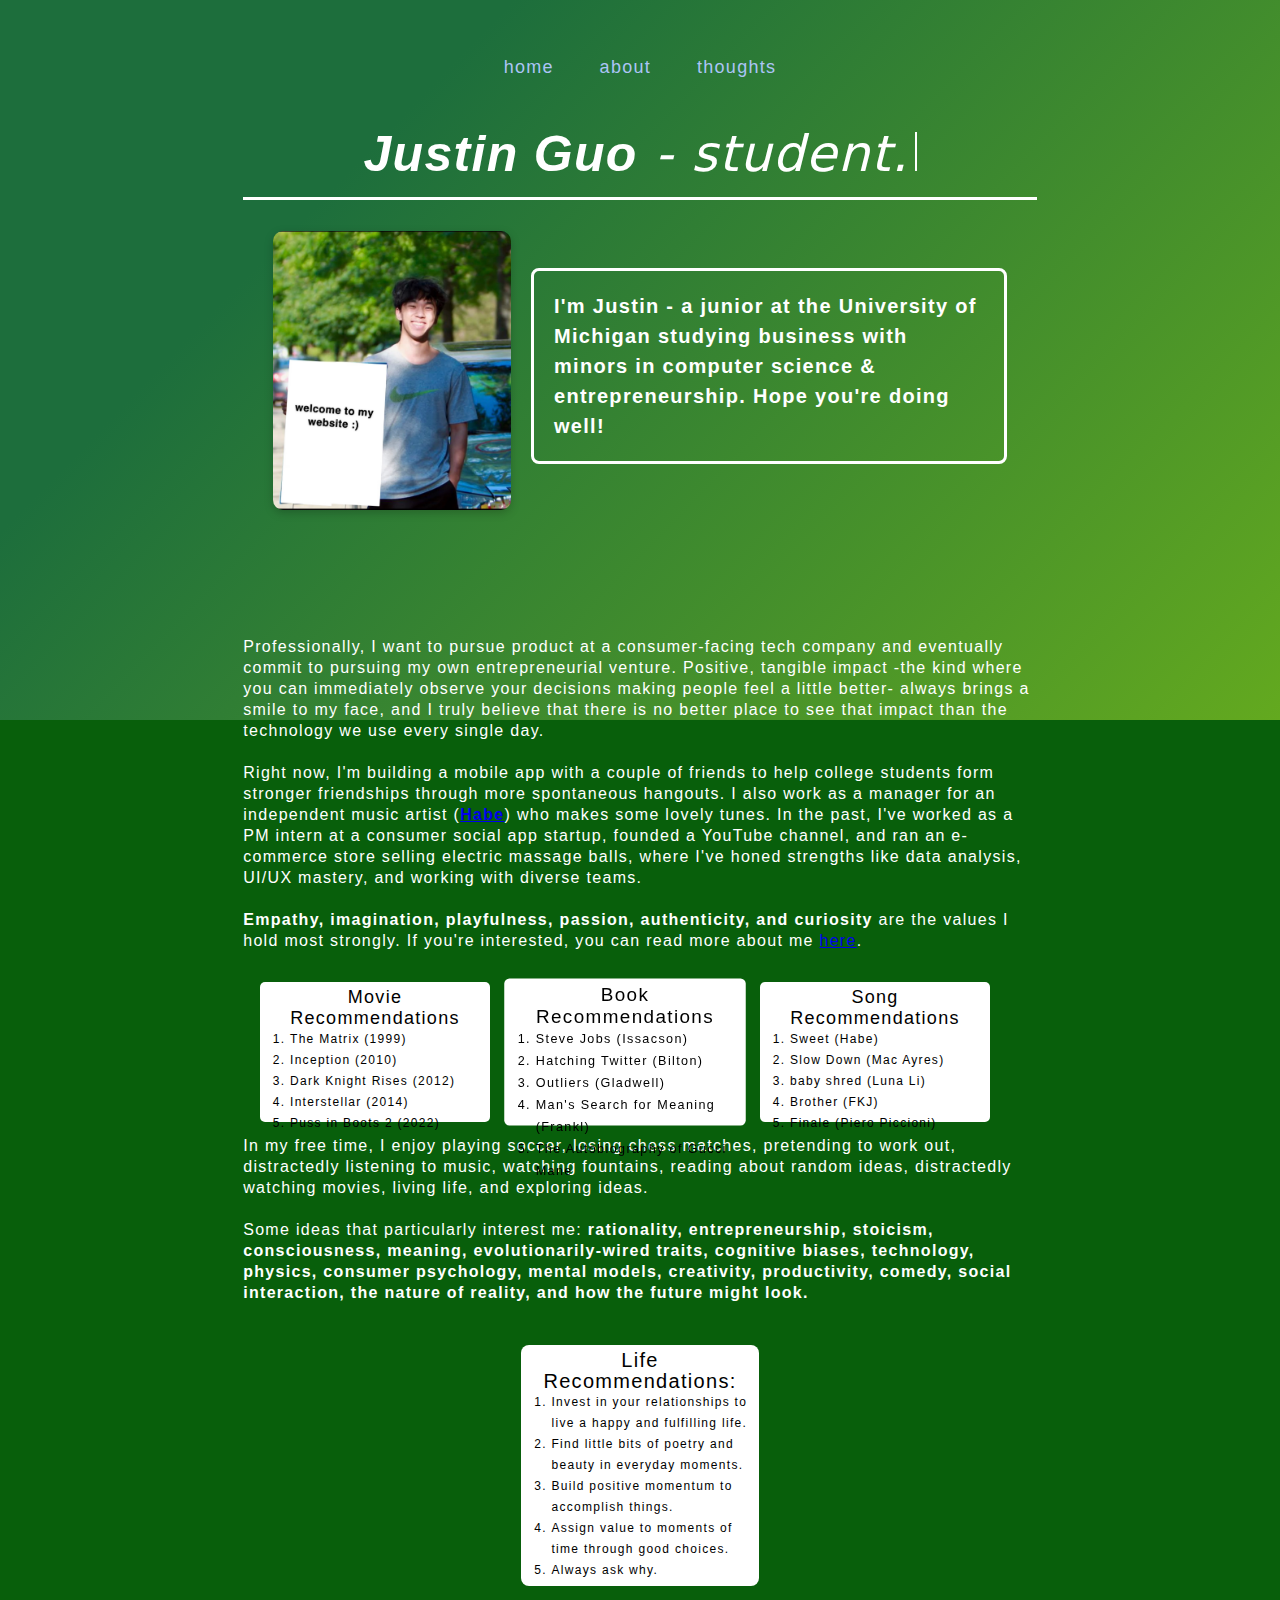
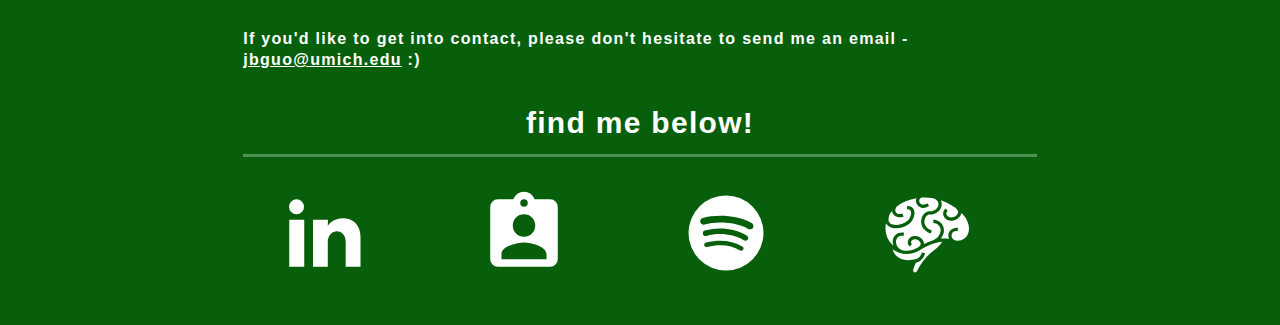
==== commit e38113ce: "spacing" ====
--- a/index.html
+++ b/index.html
@@ -61,7 +61,7 @@
                                 </div>
                                 <!-- <iframe style="border-radius:12px" src="https://open.spotify.com/embed/playlist/1QSpqdmc5R4VPTXew3YX5D?utm_source=generator" width="100%" height="352" frameBorder="0" allowfullscreen="" allow="autoplay; clipboard-write; encrypted-media; fullscreen; picture-in-picture" loading="lazy"></iframe> -->
                         <br>        
-                        </div><br><br><br>
+                        </div><br><br><br><br><br>
                                 Professionally, I want to pursue product at a consumer-facing tech company and eventually commit to pursuing my own entrepreneurial venture. 
                                 Positive, tangible impact -the kind where you can immediately observe your decisions making people feel a little better- always brings a smile to my face, and I truly believe that there is no better place to see that impact than the technology we use every single day.</p>
                          <br>
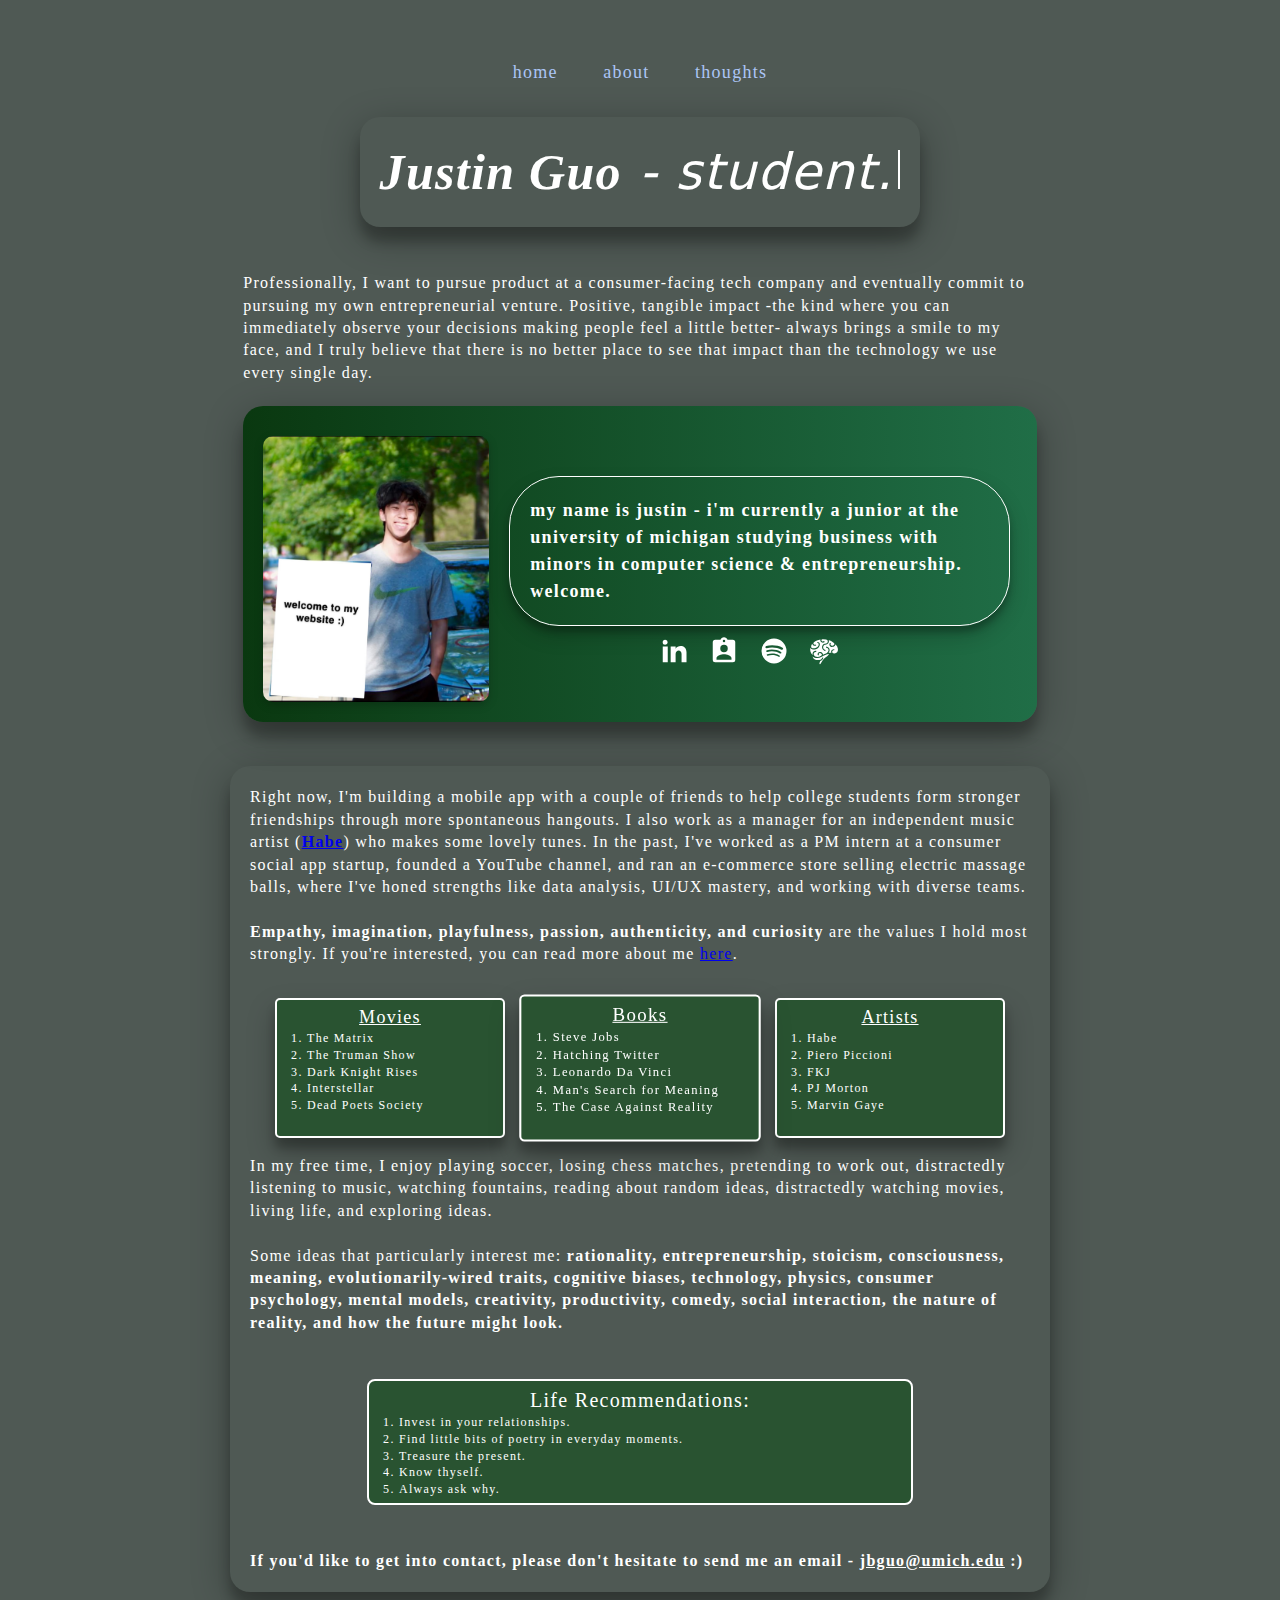
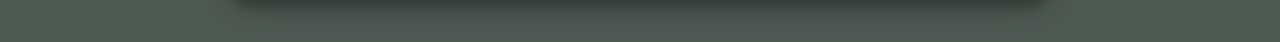
==== commit bb77702a: "color changes" ====
--- a/index.html
+++ b/index.html
@@ -31,7 +31,9 @@
                 </nav>
                 
                 <body>
-                        <br><br>
+                        <br>
+                        
+                        <div class="border1">
                         <div class="typing-container">
                                 <div class="font">
                                         <span id="sentence" class="sentence"><b>Justin Guo</b> -   </span>
@@ -41,73 +43,106 @@
                                 </div>
                         </div>
                         <script src="myscripts.js"></script>
-
+                </div>
+                <br>
                 </body>
-                <br>
-                        
-                        <div class="line"></div>
+
+                        
                         
                        
                         
                         <div class="regardless">
                                 <br>
                 
-                                <div class="row">
-                                        <img src="/me.jpg" alt="" class="picture"
->
-                                        <h2 class = "sillyanimation">
-                                                I'm Justin - a junior at the University of Michigan studying business with minors in computer science & entrepreneurship. Hope you're doing well! 
-                                        </h2>
-                                </div>
-                                <!-- <iframe style="border-radius:12px" src="https://open.spotify.com/embed/playlist/1QSpqdmc5R4VPTXew3YX5D?utm_source=generator" width="100%" height="352" frameBorder="0" allowfullscreen="" allow="autoplay; clipboard-write; encrypted-media; fullscreen; picture-in-picture" loading="lazy"></iframe> -->
-                        <br>        
-                        </div><br><br><br><br><br>
+                                
+                                <!-- <iframe style="border-radius:12px" src="https://open.spotify.com/embed/playlist/1QSpqdmc5R4VPTXew3YX5D?utm_source=generator" width="100%" height="352" frameBorder="0" allowfullscreen="" allow="autoplay; clipboard-write; encrypted-media; fullscreen; picture-in-picture" loading="lazy"></iframe> --> 
+                        </div>
                                 Professionally, I want to pursue product at a consumer-facing tech company and eventually commit to pursuing my own entrepreneurial venture. 
                                 Positive, tangible impact -the kind where you can immediately observe your decisions making people feel a little better- always brings a smile to my face, and I truly believe that there is no better place to see that impact than the technology we use every single day.</p>
                          <br>
+                        <div class="border" >
+
+        
+                         <div class="row">
+                                <img src="/me.jpg" alt="" class="picture"
+>                               <div class="column">
+                                <h2 class = "sillyanimation">
+                                        my name is justin - i'm currently a junior at the university of michigan studying business with minors in computer science & entrepreneurship. welcome.
+                                        
+                                </h2>
+                                
+                                <div class="rows1">
+                                        <a href="https://www.linkedin.com/in/justinbguo/" target = "_blank">
+                                                <svg class="grow" xmlns="http://www.w3.org/2000/svg"  width="30" height="30"  viewBox="0 0 24 24"><path fill="currentColor" d="M6.94 5a2 2 0 1 1-4-.002a2 2 0 0 1 4 .002ZM7 8.48H3V21h4V8.48Zm6.32 0H9.34V21h3.94v-6.57c0-3.66 4.77-4 4.77 0V21H22v-7.93c0-6.17-7.06-5.94-8.72-2.91l.04-1.68Z"/></svg>
+                                                </a> 
+             
+                                               <a href="https://drive.google.com/file/d/1rkobJxO4T7I_QxCPW0XVfKpKPyk-RRgn/view?usp=sharing" target="_blank">
+                                                <svg class="grow" xmlns="http://www.w3.org/2000/svg" width="30" height="30"  viewBox="0 0 24 24"><path fill="currentColor" d="M18 19H6v-1.4c0-2 4-3.1 6-3.1s6 1.1 6 3.1M12 7a3 3 0 0 1 3 3a3 3 0 0 1-3 3a3 3 0 0 1-3-3a3 3 0 0 1 3-3m0-4a1 1 0 0 1 1 1a1 1 0 0 1-1 1a1 1 0 0 1-1-1a1 1 0 0 1 1-1m7 0h-4.18C14.4 1.84 13.3 1 12 1c-1.3 0-2.4.84-2.82 2H5a2 2 0 0 0-2 2v14a2 2 0 0 0 2 2h14a2 2 0 0 0 2-2V5a2 2 0 0 0-2-2Z"/></svg>
+                                               </a>
+             
+                                                <!-- <svg class="grow" xmlns="http://www.w3.org/2000/svg" width="90" height="90"  style="color:white"viewBox="0 0 24 24"><path fill="currentColor" d="M20 4H4c-1.1 0-1.99.9-1.99 2L2 18c0 1.1.9 2 2 2h16c1.1 0 2-.9 2-2V6c0-1.1-.9-2-2-2zm0 4l-8 5l-8-5V6l8 5l8-5v2z"/></svg>
+                                            -->
+                                                <a href="https://open.spotify.com/user/dlz0ay7yvvu5nrmmfjd4nuhoe?si=fbfca0a40a254ae6" target="_blank">
+                                                     <svg class="grow" xmlns="http://www.w3.org/2000/svg" width="30" height="30"  viewBox="0 0 24 24"><path fill="currentColor" d="M17.9 10.9C14.7 9 9.35 8.8 6.3 9.75c-.5.15-1-.15-1.15-.6c-.15-.5.15-1 .6-1.15c3.55-1.05 9.4-.85 13.1 1.35c.45.25.6.85.35 1.3c-.25.35-.85.5-1.3.25m-.1 2.8c-.25.35-.7.5-1.05.25c-2.7-1.65-6.8-2.15-9.95-1.15c-.4.1-.85-.1-.95-.5c-.1-.4.1-.85.5-.95c3.65-1.1 8.15-.55 11.25 1.35c.3.15.45.65.2 1m-1.2 2.75c-.2.3-.55.4-.85.2c-2.35-1.45-5.3-1.75-8.8-.95c-.35.1-.65-.15-.75-.45c-.1-.35.15-.65.45-.75c3.8-.85 7.1-.5 9.7 1.1c.35.15.4.55.25.85M12 2A10 10 0 0 0 2 12a10 10 0 0 0 10 10a10 10 0 0 0 10-10A10 10 0 0 0 12 2Z"/></svg>
+                                                </a>
+                                                <a href="https://docs.google.com/document/d/1qZzbAl-Us3-3VSjtv-62VEfONhlgbhsXO-sfxj05AkU/edit?usp=sharing" target="_blank">
+                                                <svg class="grow" xmlns="http://www.w3.org/2000/svg" width="30" height="30" viewBox="0 0 512 512"><path fill="currentColor" d="M241.063 54.406a293.615 293.615 0 0 0-12.313.282c-8.814 1.567-12.884 5.426-15.094 9.843c-2.435 4.87-2.34 11.423.375 17.25c2.717 5.83 7.7 10.596 14.657 12.376c6.958 1.78 16.536.86 29.125-7.187l10.063 15.75c-15.818 10.11-31.124 12.777-43.813 9.53c-12.688-3.247-22.103-12.123-26.968-22.563c-4.584-9.836-5.426-21.376-1.03-31.624c-42.917 6.94-81.777 23.398-111.626 46.562c-9.81 10.688-10.77 23.11-6.47 31.594c4.83 9.526 16.21 16.48 38.97 9.28l5.656 17.813c-28.58 9.04-52.137-.588-61.28-18.625c-2.23-4.397-3.592-9.156-4.127-14.063c-4.814 5.712-9.16 11.658-13 17.844l.126.06c-8.614 19.616-8.81 33.203-5.376 42.032c3.436 8.83 10.635 14.44 21.72 17.532c22.168 6.18 58.065-1.277 83.343-20.156c10.82-8.08 21.077-27.677 21.97-42.875c.445-7.6-1.165-13.604-4.345-17.438c-3.18-3.834-8.272-6.703-18.813-6.594l-.187-18.686c14.487-.15 26.25 4.754 33.375 13.344c7.124 8.59 9.26 19.652 8.625 30.468c-1.27 21.633-12.595 44.172-29.438 56.75c-29.876 22.314-69.336 31.606-99.53 23.188c-13.988-3.9-26.37-12.386-32.75-25.53c-9.546 45.446 4.323 87.66 30.718 116.874c3.45 3.82 7.122 7.43 10.97 10.78c-2.754-7.887-4.016-16.1-3.72-24.093c.53-14.325 6.082-28.346 17.22-38.03c9.134-7.946 21.752-12.53 36.843-12.5c1.006 0 2.034.018 3.062.06c2.35.1 4.763.304 7.22.626l-2.44 18.532c-15.588-2.048-25.705 1.522-32.436 7.375c-6.73 5.854-10.443 14.614-10.813 24.625c-.74 20.024 12.07 43.406 39.69 50.188l-.032.188c27.192 5.19 57.536.372 88-18.22c.018-.012.043-.017.062-.03c6.34-4.45 9.755-8.808 11.438-12.563c1.985-4.432 1.943-8.292.53-12.438c-2.824-8.29-12.94-16.812-22.218-19.187c-15.002-3.84-24.532 1.436-29 7.72c-4.468 6.28-4.74 12.45 2.156 17.81l-11.47 14.75c-14.187-11.033-15.092-30.487-5.905-43.405c6.892-9.688 18.985-16.326 33.564-16.75a46.963 46.963 0 0 1 1.844-.03c4.306.03 8.79.622 13.437 1.81c15.505 3.97 29.84 15.277 35.28 31.25a36.189 36.189 0 0 1 1.876 13.314c16.71-8.538 34.332-16.12 52.282-21.814c30.156-13.78 43.23-37.938 42.72-58.28c-.515-20.493-13.187-37.74-42.376-40.626l1.844-18.594c36.666 3.626 58.462 29.848 59.188 58.75c.422 16.84-5.754 34.363-18.188 49.28c16.072-1.8 32.044-1.495 47.53 1.627c-3.152-6.472-4.68-13.478-4.467-20.438c.677-22.036 19.42-42.593 48.875-42.906a66.155 66.155 0 0 1 6.03.218l-1.5 18.625c-24.927-1.998-34.3 11.086-34.718 24.656c-.412 13.42 8.545 28.442 34.22 30.436c28.3.25 48.588-15.098 58.53-37.906c13.31-30.536 6.997-76.317-34.844-118.188c-.792-.793-1.578-1.593-2.375-2.375a40.42 40.42 0 0 1-2.842 10.844c-7.25 17.39-24.233 29.128-41.875 32.407c-24.335 4.522-44.29-5.347-53.5-20.406c-9.21-15.057-6.792-36.35 9.78-47.56l10.47 15.5c-8.913 6.028-9.28 14.19-4.313 22.31c4.967 8.122 16.17 15.156 34.156 11.814c11.306-2.102 23.896-11.33 28.03-21.25c2.07-4.96 2.47-9.862.408-15.47c-1.675-4.555-5.187-9.764-11.72-15.25l-.187-.155c-27.316-20.587-56.338-35.393-85.75-45.157c.018.032.045.06.063.093c6.684 12.22 7.18 26.082 3.063 38.344c-8.233 24.525-34.07 43.848-66.032 42.78c-6.948-.23-13.56 3.12-19.186 9.657c-5.627 6.537-9.735 16.113-10.688 26.313c-1.905 20.4 6.923 42.886 41.344 54L277 258.28c-41.083-13.264-56.83-45.546-54.22-73.5c1.307-13.975 6.706-26.962 15.157-36.78c8.452-9.818 20.475-16.603 33.97-16.156c24.04.802 42.323-14.084 47.687-30.063c2.682-7.988 2.335-15.937-1.75-23.405c-3.968-7.252-11.83-14.423-25.906-19.656a292.57 292.57 0 0 0-50.875-4.314zM342.28 306.344c-41.915 3.41-87.366 23.4-125.28 46.562c-55.98 34.198-114.89 26.733-156.688-4.28c16.444 58.844 74.712 70.788 135.5 55.905c6.083-2.285 12.06-6.538 17.157-12.03c7.057-7.607 12.17-17.47 13.78-25.625l18.344 3.625c-2.445 12.383-9.078 24.666-18.406 34.72c-8.95 9.645-20.61 17.35-34.094 19.374c-6.766 15.07-12.334 29.68-14.594 39.906c-3.55 16.06 14.206 22.225 22.156 6.03c19.022-38.743 45.87-73.23 79.406-102.967c26.064-17.153 48.406-38.303 62.72-61.22z"/></svg>
+           
+                                                </a>
+
+
+                                </div>
+                        </div>
+                                <br><br><br><br><br><br><br><br><br><br>
+                        </div>
+                        
+
+                </div>
+
+                        <br><br>
+                        <div class="border1">
                          <p>Right now, I'm building a mobile app with a couple of friends to help college students form stronger friendships through more spontaneous hangouts. I also work as a manager for an independent music artist (<b><a href="https://open.spotify.com/artist/2BugRvdm3aasWYT3VthewW?si=YXQsftsESGqoP6U8DUziyg" target = "_blank">Habe</a></b>) who makes some lovely tunes.
                               
                               In the past, I've worked as a PM intern at a consumer social app startup, founded a YouTube channel, and ran an e-commerce store selling electric massage balls, 
                               where I've honed strengths like data analysis, UI/UX mastery, and working with diverse teams.
                         </p>
-                         <br>
+                        <br>
                          <p><b>Empathy, imagination, playfulness, passion, authenticity, and curiosity</b></u> are the values I hold most strongly. 
                                 If you're interested, you can read more about me <a href="/about.html">here</a>.</p><br>
                         <div class="center">
-
                                 <div class="rows">
                                         <div class="recommendations">
-                                                <p style="font-size: 18px; text-align: center;"> Movie Recommendations <br> </p></u>
+                                                <u><p style="font-size: 18px; text-align: center;"> Movies <br> </p></u>
                                          <ol>
-                                                <li>The Matrix (1999)</li> 
-                                                <li>Inception (2010)</li>
-                                                <li>Dark Knight Rises (2012)</li>
-                                                <li>Interstellar (2014)</li>
-                                                <li>Puss in Boots 2 (2022)</li> 
+                                                <li>The Matrix</li> 
+                                                <li>The Truman Show</li>
+                                                <li>Dark Knight Rises</li>
+                                                <li>Interstellar</li>
+                                                <li>Dead Poets Society</li> 
                                          </ol>
                                         </div>
                                         
 
                                                 <div class="recommendations" style="transform: scale(1.05); ">
-                                                        <p style="font-size: 18px; text-align: center; "> Book Recommendations <br> </p></u>
+                                                        <u><p style="font-size: 18px; text-align: center; "> Books <br> </p></u>
                                                  <ol>
-                                                        <li>Steve Jobs (Issacson)</li>
-                                                        <li>Hatching Twitter (Bilton)</li> 
-                                                        <li>Outliers (Gladwell)</li>
-                                                        <li>Man's Search for Meaning (Frankl)</li> 
-                                                        <li>The Autobiography of Gucci Mane</li> 
+                                                        <li>Steve Jobs </li>
+                                                        <li>Hatching Twitter</li> 
+                                                        <li>Leonardo Da Vinci</li>
+                                                        <li>Man's Search for Meaning</li> 
+                                                        <li>The Case Against Reality</li> 
                                                  </ol>
                                                 </div>
 
 
                                                 <div class="recommendations">
-                                                        <p style="font-size: 18px; text-align: center;"> Song Recommendations <br> </p></u>
+                                                        <u><p style="font-size: 18px; text-align: center;"> Artists <br> </p></u></u>
                                                  <ol>
-                                                        <li>Sweet (Habe)</li> 
-                                                        <li>Slow Down (Mac Ayres)</li>
-                                                        <li>baby shred (Luna Li)</li>
-                                                        <li>Brother (FKJ)</li>
-                                                        <li>Finale (Piero Piccioni)</li> 
+                                                        <li>Habe</li> 
+                                                        <li>Piero Piccioni</li>
+                                                        <li>FKJ</li>
+                                                        <li>PJ Morton</li>
+                                                        <li>Marvin Gaye</li> 
                                                  </ol>
                                         </div>
                                         
@@ -124,54 +159,29 @@
                          <br>
                          <br>
                         <div style="display: flex; justify-content: center;">
-                                
-                                <div class="lifeRecommendations" >
-                                        <p style="font-size: 20px; text-align: center;">Life Recommendations: <br> </p></u>
-                                        <ol>
-                                               <li>Invest in your relationships to live a happy and fulfilling life.</li>
-                                               <li>Find little bits of poetry and beauty in everyday moments.</li>
-                                               <li>Build positive momentum to accomplish things. </li>
-                                               <li>Assign value to moments of time through good choices.</li> 
-                                               <li>Always ask why.</li>
-                                 </div>
+
+                                        <div class="lifeRecommendations" >
+                                                <p style="font-size: 20px; text-align: center;">Life Recommendations: <br> </p></u>
+                                                <ol>
+                                                       <li>Invest in your relationships.</li>
+                                                       <li>Find little bits of poetry in everyday moments.</li>
+                                                       <li>Treasure the present. </li>
+                                                       <li>Know thyself.</li> 
+                                                       <li>Always ask why.</li>
+                                         </div>
+                                
                         </div>
                         <br>
                 
                          <br>
                          <p style="font-weight: bold">If you'd like to get into contact, please don't hesitate to send me an email - <u>jbguo@umich.edu</u> :) </p>
-                         <br>
-                         <br>
-                        <h2 style="font-size: 30px; text-align: center; font-family: Arial, Helvetica, sans-serif;">find me below!</h2> 
-                        <br>
-                        <div class="thinline"></div>
-                        <br>
-                        <div class="center">
-                                <div class="rows1">
-                                        <a href="https://www.linkedin.com/in/justinbguo/" target = "_blank">
-                                                <svg class="grow" xmlns="http://www.w3.org/2000/svg"  width="90" height="90"  viewBox="0 0 24 24"><path fill="currentColor" d="M6.94 5a2 2 0 1 1-4-.002a2 2 0 0 1 4 .002ZM7 8.48H3V21h4V8.48Zm6.32 0H9.34V21h3.94v-6.57c0-3.66 4.77-4 4.77 0V21H22v-7.93c0-6.17-7.06-5.94-8.72-2.91l.04-1.68Z"/></svg>
-                                                </a> 
-             
-                                               <a href="https://drive.google.com/file/d/1rkobJxO4T7I_QxCPW0XVfKpKPyk-RRgn/view?usp=sharing" target="_blank">
-                                                <svg class="grow" xmlns="http://www.w3.org/2000/svg" width="90" height="90"  viewBox="0 0 24 24"><path fill="currentColor" d="M18 19H6v-1.4c0-2 4-3.1 6-3.1s6 1.1 6 3.1M12 7a3 3 0 0 1 3 3a3 3 0 0 1-3 3a3 3 0 0 1-3-3a3 3 0 0 1 3-3m0-4a1 1 0 0 1 1 1a1 1 0 0 1-1 1a1 1 0 0 1-1-1a1 1 0 0 1 1-1m7 0h-4.18C14.4 1.84 13.3 1 12 1c-1.3 0-2.4.84-2.82 2H5a2 2 0 0 0-2 2v14a2 2 0 0 0 2 2h14a2 2 0 0 0 2-2V5a2 2 0 0 0-2-2Z"/></svg>
-                                               </a>
-             
-                                                <!-- <svg class="grow" xmlns="http://www.w3.org/2000/svg" width="90" height="90"  style="color:white"viewBox="0 0 24 24"><path fill="currentColor" d="M20 4H4c-1.1 0-1.99.9-1.99 2L2 18c0 1.1.9 2 2 2h16c1.1 0 2-.9 2-2V6c0-1.1-.9-2-2-2zm0 4l-8 5l-8-5V6l8 5l8-5v2z"/></svg>
-                                            -->
-                                                <a href="https://open.spotify.com/user/dlz0ay7yvvu5nrmmfjd4nuhoe?si=fbfca0a40a254ae6" target="_blank">
-                                                     <svg class="grow" xmlns="http://www.w3.org/2000/svg" width="90" height="90"  viewBox="0 0 24 24"><path fill="currentColor" d="M17.9 10.9C14.7 9 9.35 8.8 6.3 9.75c-.5.15-1-.15-1.15-.6c-.15-.5.15-1 .6-1.15c3.55-1.05 9.4-.85 13.1 1.35c.45.25.6.85.35 1.3c-.25.35-.85.5-1.3.25m-.1 2.8c-.25.35-.7.5-1.05.25c-2.7-1.65-6.8-2.15-9.95-1.15c-.4.1-.85-.1-.95-.5c-.1-.4.1-.85.5-.95c3.65-1.1 8.15-.55 11.25 1.35c.3.15.45.65.2 1m-1.2 2.75c-.2.3-.55.4-.85.2c-2.35-1.45-5.3-1.75-8.8-.95c-.35.1-.65-.15-.75-.45c-.1-.35.15-.65.45-.75c3.8-.85 7.1-.5 9.7 1.1c.35.15.4.55.25.85M12 2A10 10 0 0 0 2 12a10 10 0 0 0 10 10a10 10 0 0 0 10-10A10 10 0 0 0 12 2Z"/></svg>
-                                                </a>
-                                                <a href="https://docs.google.com/document/d/1qZzbAl-Us3-3VSjtv-62VEfONhlgbhsXO-sfxj05AkU/edit?usp=sharing" target="_blank">
-                                                <svg class="grow" xmlns="http://www.w3.org/2000/svg" width="90" height="90" viewBox="0 0 512 512"><path fill="currentColor" d="M241.063 54.406a293.615 293.615 0 0 0-12.313.282c-8.814 1.567-12.884 5.426-15.094 9.843c-2.435 4.87-2.34 11.423.375 17.25c2.717 5.83 7.7 10.596 14.657 12.376c6.958 1.78 16.536.86 29.125-7.187l10.063 15.75c-15.818 10.11-31.124 12.777-43.813 9.53c-12.688-3.247-22.103-12.123-26.968-22.563c-4.584-9.836-5.426-21.376-1.03-31.624c-42.917 6.94-81.777 23.398-111.626 46.562c-9.81 10.688-10.77 23.11-6.47 31.594c4.83 9.526 16.21 16.48 38.97 9.28l5.656 17.813c-28.58 9.04-52.137-.588-61.28-18.625c-2.23-4.397-3.592-9.156-4.127-14.063c-4.814 5.712-9.16 11.658-13 17.844l.126.06c-8.614 19.616-8.81 33.203-5.376 42.032c3.436 8.83 10.635 14.44 21.72 17.532c22.168 6.18 58.065-1.277 83.343-20.156c10.82-8.08 21.077-27.677 21.97-42.875c.445-7.6-1.165-13.604-4.345-17.438c-3.18-3.834-8.272-6.703-18.813-6.594l-.187-18.686c14.487-.15 26.25 4.754 33.375 13.344c7.124 8.59 9.26 19.652 8.625 30.468c-1.27 21.633-12.595 44.172-29.438 56.75c-29.876 22.314-69.336 31.606-99.53 23.188c-13.988-3.9-26.37-12.386-32.75-25.53c-9.546 45.446 4.323 87.66 30.718 116.874c3.45 3.82 7.122 7.43 10.97 10.78c-2.754-7.887-4.016-16.1-3.72-24.093c.53-14.325 6.082-28.346 17.22-38.03c9.134-7.946 21.752-12.53 36.843-12.5c1.006 0 2.034.018 3.062.06c2.35.1 4.763.304 7.22.626l-2.44 18.532c-15.588-2.048-25.705 1.522-32.436 7.375c-6.73 5.854-10.443 14.614-10.813 24.625c-.74 20.024 12.07 43.406 39.69 50.188l-.032.188c27.192 5.19 57.536.372 88-18.22c.018-.012.043-.017.062-.03c6.34-4.45 9.755-8.808 11.438-12.563c1.985-4.432 1.943-8.292.53-12.438c-2.824-8.29-12.94-16.812-22.218-19.187c-15.002-3.84-24.532 1.436-29 7.72c-4.468 6.28-4.74 12.45 2.156 17.81l-11.47 14.75c-14.187-11.033-15.092-30.487-5.905-43.405c6.892-9.688 18.985-16.326 33.564-16.75a46.963 46.963 0 0 1 1.844-.03c4.306.03 8.79.622 13.437 1.81c15.505 3.97 29.84 15.277 35.28 31.25a36.189 36.189 0 0 1 1.876 13.314c16.71-8.538 34.332-16.12 52.282-21.814c30.156-13.78 43.23-37.938 42.72-58.28c-.515-20.493-13.187-37.74-42.376-40.626l1.844-18.594c36.666 3.626 58.462 29.848 59.188 58.75c.422 16.84-5.754 34.363-18.188 49.28c16.072-1.8 32.044-1.495 47.53 1.627c-3.152-6.472-4.68-13.478-4.467-20.438c.677-22.036 19.42-42.593 48.875-42.906a66.155 66.155 0 0 1 6.03.218l-1.5 18.625c-24.927-1.998-34.3 11.086-34.718 24.656c-.412 13.42 8.545 28.442 34.22 30.436c28.3.25 48.588-15.098 58.53-37.906c13.31-30.536 6.997-76.317-34.844-118.188c-.792-.793-1.578-1.593-2.375-2.375a40.42 40.42 0 0 1-2.842 10.844c-7.25 17.39-24.233 29.128-41.875 32.407c-24.335 4.522-44.29-5.347-53.5-20.406c-9.21-15.057-6.792-36.35 9.78-47.56l10.47 15.5c-8.913 6.028-9.28 14.19-4.313 22.31c4.967 8.122 16.17 15.156 34.156 11.814c11.306-2.102 23.896-11.33 28.03-21.25c2.07-4.96 2.47-9.862.408-15.47c-1.675-4.555-5.187-9.764-11.72-15.25l-.187-.155c-27.316-20.587-56.338-35.393-85.75-45.157c.018.032.045.06.063.093c6.684 12.22 7.18 26.082 3.063 38.344c-8.233 24.525-34.07 43.848-66.032 42.78c-6.948-.23-13.56 3.12-19.186 9.657c-5.627 6.537-9.735 16.113-10.688 26.313c-1.905 20.4 6.923 42.886 41.344 54L277 258.28c-41.083-13.264-56.83-45.546-54.22-73.5c1.307-13.975 6.706-26.962 15.157-36.78c8.452-9.818 20.475-16.603 33.97-16.156c24.04.802 42.323-14.084 47.687-30.063c2.682-7.988 2.335-15.937-1.75-23.405c-3.968-7.252-11.83-14.423-25.906-19.656a292.57 292.57 0 0 0-50.875-4.314zM342.28 306.344c-41.915 3.41-87.366 23.4-125.28 46.562c-55.98 34.198-114.89 26.733-156.688-4.28c16.444 58.844 74.712 70.788 135.5 55.905c6.083-2.285 12.06-6.538 17.157-12.03c7.057-7.607 12.17-17.47 13.78-25.625l18.344 3.625c-2.445 12.383-9.078 24.666-18.406 34.72c-8.95 9.645-20.61 17.35-34.094 19.374c-6.766 15.07-12.334 29.68-14.594 39.906c-3.55 16.06 14.206 22.225 22.156 6.03c19.022-38.743 45.87-73.23 79.406-102.967c26.064-17.153 48.406-38.303 62.72-61.22z"/></svg>
-           
-                                                </a>
-
-
-                                </div>
+                       
+                                
 
                                     
                                 </div>
                                 
-                          </div>
+                          
                         <br>
                         <br>
 
--- a/style.css
+++ b/style.css
@@ -2,69 +2,57 @@
         margin: 0; 
         padding: 0; 
         letter-spacing: 1.3px;
-        line-height: 21px;
+        line-height: 1.4;
         box-sizing: border-box; 
         font-family: 'Franklin Gothic Medium', 'Arial Narrow', Arial, sans-serif;
+        font-family: 'Kanit-Bold';
 }
 
 
 body{
-        background: #0f0c29;  /* fallback for old browsers */
-background: -webkit-linear-gradient(to right, #24243e, #302b63, #0f0c29);  /* Chrome 10-25, Safari 5.1-6 */
-background: linear-gradient(to right, #24243e, #302b63, #0f0c29); /* W3C, IE 10+/ Edge, Firefox 16+, Chrome 26+, Opera 12+, Safari 7+ */
-
-background: #7F00FF;  /* fallback for old browsers */
-background: -webkit-linear-gradient(to right, #E100FF, #7F00FF);  /* Chrome 10-25, Safari 5.1-6 */
-background: linear-gradient(to right, #E100FF, #7F00FF); /* W3C, IE 10+/ Edge, Firefox 16+, Chrome 26+, Opera 12+, Safari 7+ */
-
-background: #159957;  /* fallback for old browsers */
-background: -webkit-linear-gradient(to right, #155799, #159957);  /* Chrome 10-25, Safari 5.1-6 */
-background: linear-gradient(to right, #155799, #159957); /* W3C, IE 10+/ Edge, Firefox 16+, Chrome 26+, Opera 12+, Safari 7+ */
-
-background-color: rgb(8, 95, 11);
-background-image: linear-gradient(314deg, #63a91f 0%, #1d6e3c 74%);
-background-size: 20%;
-
-    background-position: top left, top 33vh left, top 66vh left;
-    background-repeat: no-repeat;
-    background-size: 100vw 80vh, 100vw 33vh, 100vw 34vh;
-
+        background: #0c1a13b9;
         color: rgb(255, 255, 255);
 
 }
+.border{
+        border-radius: 20px; 
+        box-shadow: 0 10px 38px rgba(0,0,0,0.30), 0 15px 12px rgba(0,0,0,0.22);
+        padding: 20px; 
+
+background: linear-gradient(to right, #0a3810, #206e47); /* W3C, IE 10+/ Edge, Firefox 16+, Chrome 26+, Opera 12+, Safari 7+ */
+background: -webkit-linear-gradient(to right,#0a3810, #206e47); /* W3C, IE 10+/ Edge, Firefox 16+, Chrome 26+, Opera 12+, Safari 7+ */
+
+}.border1{
+        border-radius: 20px; 
+        box-shadow: 0 10px 38px rgba(0,0,0,0.30), 0 15px 12px rgba(0,0,0,0.22);
+        padding: 20px; 
+
+
+}
 .sillyanimation{
-        font-size: 20px;
-        width: 60%; 
+        font-size: 18px;
+        width:95%; 
         margin-left: 20px;
+        border-color: white; 
+        border-width: 1px; 
+        border-style: solid;
          line-height: 1.5;
           padding: 20px;
-           border-color: white;
-            border-style: solid;
-             border-radius: 8px;
              transition: all .3s ease-in-out; 
-}
-.sillyanimation:hover{
-        font-size: 20px;
-        width: 60%; 
-        margin-left: 20px;
-         line-height: 1.5;
-          padding: 20px;
-           border-color: white;
-            border-style: solid;
-             border-radius: 8px;
-             background-color: rgb(104, 55, 12);
-}
-
+             box-shadow: 0 10px 20px rgba(0,0,0,0.19), 0 6px 6px rgba(0,0,0,0.23);
+             border-radius: 50px;
+}
+
+.column{
+        display: flex;
+        flex-direction: column;
+        width: fit-content;
+}
 svg{
         color: white;
-        margin: 10px 50px 0px 50px
+        margin-left: 20px; 
 }
 svg:hover{
-        border-width: 15px;
-        color: white;
-        background-color: rgb(104, 55, 12);
-        border-radius: 50px; 
-        padding: 20px; 
 }
 #header{
         width: 100%; 
@@ -204,21 +192,21 @@
         font-family: 'Ubuntu Mono', monospace;
         border-width: 3px;
         border-radius: 5px; 
-        background-color: #000703;
-        background-color: white;
+        background-color: #295331;
         padding: 5px; 
-        border-color: rgb(11, 57, 29);
-        color: black; 
+        border-color: rgb(255, 255, 255);
+        color: rgb(255, 255, 255); 
         border-width: 2px;
-        border-style: line;
+        border-style: solid;
         width: 230px; 
         height: 140px;
         text-align: left;
         transition: all .3s ease-in-out; 
         margin: 10px; 
+        box-shadow: 0 14px 28px rgba(0,0,0,0.25), 0 10px 10px rgba(0,0,0,0.22);
 }
 .recommendations:hover{
-        background-color: rgb(104, 55, 12);
+        
         color: white;
         border-color: rgb(255, 255, 255);
         border-width: 2px;
@@ -243,14 +231,7 @@
                                         filter: drop-shadow(0 0.2rem 0.25rem rgba(0, 0, 0, 0.2));
                                 }
 
-.picture:hover{
-        filter: grayscale(50%);
-        margin-top: 10px;
-        border-style: solid;
-        border-color: white;
-        scale: 105%;
-        border-width: 3px; 
-}
+
 .rows{
         display: flex;
         justify-content: center;
@@ -259,8 +240,9 @@
 }
 .rows1{
         display: flex;
-        justify-content: space-between;
-        width: 100%;
+        width: 100%;
+        margin-left: 150px;
+        margin-top: 10px; 
 
 }
 a:hover{
@@ -277,19 +259,18 @@
 }
 .lifeRecommendations{
         
-        font-size: 15px;
+        font-size: 30px;
         font-family: 'Ubuntu Mono', monospace;
         border-width: 3px;
         border-radius: 8px; 
-        background-color: rgb(255, 255, 255);
+        background-color: #295331;
         padding: 5px; 
-        color: rgb(0, 0, 0); 
-        border-color: black;
+        color: rgb(255, 255, 255); 
+        border-color: rgb(255, 255, 255);
         border-width: 2px;
-        border-style: line;
-        width: 55%; 
-
+        border-style: solid;
         text-align: left;
+        width: 70%;
         transition: all .3s ease-in-out; 
 }
 .lifeRecommendations:hover{
@@ -297,13 +278,12 @@
         font-family: 'Ubuntu Mono', monospace;
         border-width: 3px;
         border-radius: 8px; 
-        background-color: rgb(104, 55, 12);
+        background-color: #0d821a;
         padding: 5px; 
         color: rgb(255, 255, 255); 
-        border-color: black;
+        border-color: rgb(255, 255, 255);
         border-width: 2px;
-        border-style: line;
-        width: 55%; 
+        border-style: solid;
         text-align: left;      
          
 }
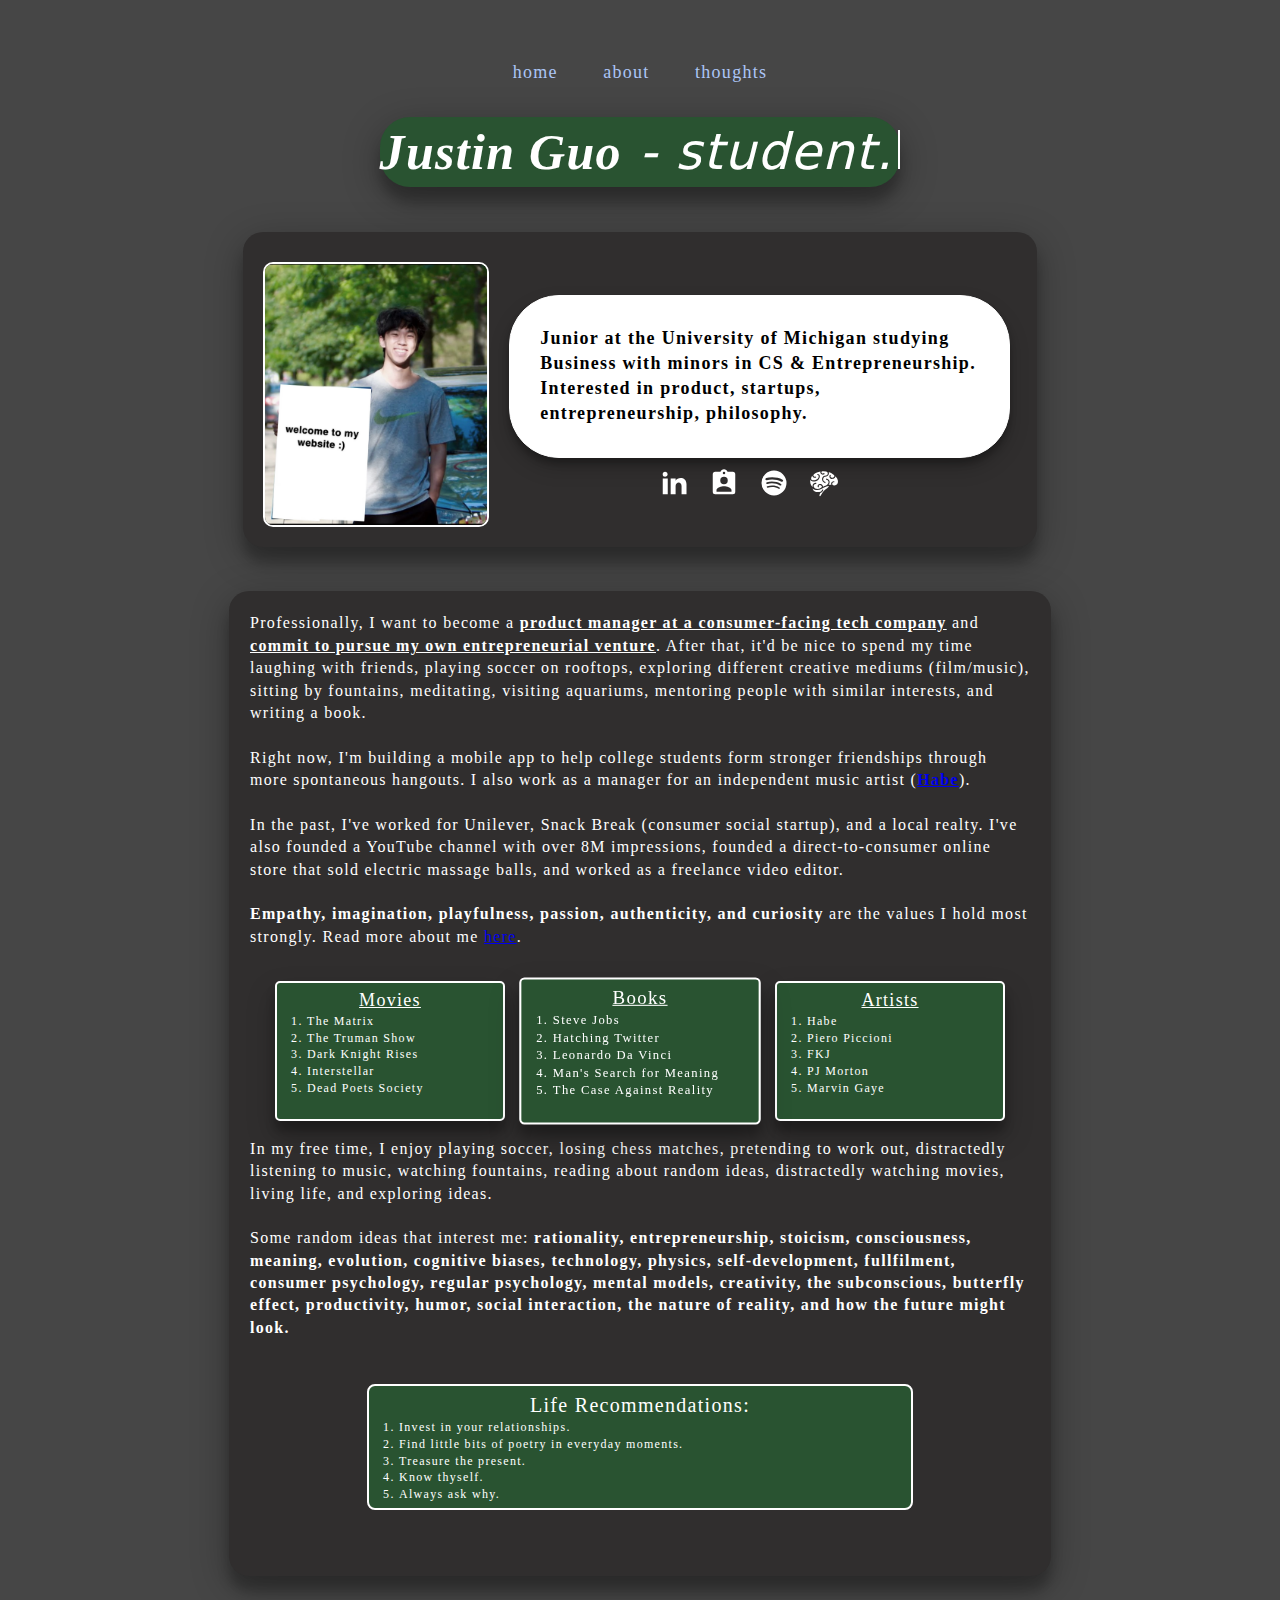
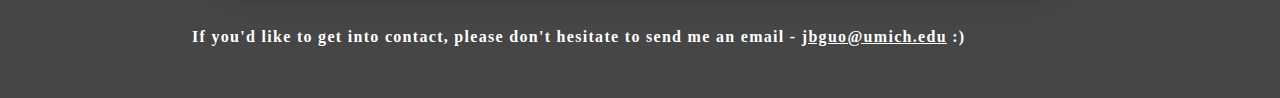
==== commit a58b8143: "newest version" ====
--- a/index.html
+++ b/index.html
@@ -33,7 +33,6 @@
                 <body>
                         <br>
                         
-                        <div class="border1">
                         <div class="typing-container">
                                 <div class="font">
                                         <span id="sentence" class="sentence"><b>Justin Guo</b> -   </span>
@@ -41,7 +40,7 @@
                           <span class="input-cursor"></span>
 
                                 </div>
-                        </div>
+
                         <script src="myscripts.js"></script>
                 </div>
                 <br>
@@ -57,9 +56,8 @@
                                 
                                 <!-- <iframe style="border-radius:12px" src="https://open.spotify.com/embed/playlist/1QSpqdmc5R4VPTXew3YX5D?utm_source=generator" width="100%" height="352" frameBorder="0" allowfullscreen="" allow="autoplay; clipboard-write; encrypted-media; fullscreen; picture-in-picture" loading="lazy"></iframe> --> 
                         </div>
-                                Professionally, I want to pursue product at a consumer-facing tech company and eventually commit to pursuing my own entrepreneurial venture. 
-                                Positive, tangible impact -the kind where you can immediately observe your decisions making people feel a little better- always brings a smile to my face, and I truly believe that there is no better place to see that impact than the technology we use every single day.</p>
-                         <br>
+                                <b></b>
+
                         <div class="border" >
 
         
@@ -67,7 +65,7 @@
                                 <img src="/me.jpg" alt="" class="picture"
 >                               <div class="column">
                                 <h2 class = "sillyanimation">
-                                        my name is justin - i'm currently a junior at the university of michigan studying business with minors in computer science & entrepreneurship. welcome.
+                                        Junior at the University of Michigan studying Business with minors in CS & Entrepreneurship. Interested in product, startups, entrepreneurship, philosophy.
                                         
                                 </h2>
                                 
@@ -101,14 +99,16 @@
 
                         <br><br>
                         <div class="border1">
-                         <p>Right now, I'm building a mobile app with a couple of friends to help college students form stronger friendships through more spontaneous hangouts. I also work as a manager for an independent music artist (<b><a href="https://open.spotify.com/artist/2BugRvdm3aasWYT3VthewW?si=YXQsftsESGqoP6U8DUziyg" target = "_blank">Habe</a></b>) who makes some lovely tunes.
+                         <p>Professionally, I want to become a <b><u>product manager at a consumer-facing tech company</u></b> and  <b><u>commit to pursue my own entrepreneurial venture</u></b>. 
+                                After that, it'd be nice to spend my time laughing with friends, playing soccer on rooftops, exploring different creative mediums (film/music), sitting by fountains, meditating, visiting aquariums, mentoring people with similar interests, and writing a book. <br><br>
+                                Right now, I'm building a mobile app to help college students form stronger friendships through more spontaneous hangouts. I also work as a manager for an independent music artist (<b><a href="https://open.spotify.com/artist/2BugRvdm3aasWYT3VthewW?si=YXQsftsESGqoP6U8DUziyg" target = "_blank">Habe</a></b>).
                               
-                              In the past, I've worked as a PM intern at a consumer social app startup, founded a YouTube channel, and ran an e-commerce store selling electric massage balls, 
-                              where I've honed strengths like data analysis, UI/UX mastery, and working with diverse teams.
+                                <br><br>In the past, I've worked for Unilever, Snack Break (consumer social startup), and a local realty. I've also founded a YouTube channel with over 8M impressions, founded a direct-to-consumer online store that sold electric massage balls, and worked as a freelance video editor.
+
                         </p>
                         <br>
                          <p><b>Empathy, imagination, playfulness, passion, authenticity, and curiosity</b></u> are the values I hold most strongly. 
-                                If you're interested, you can read more about me <a href="/about.html">here</a>.</p><br>
+                                Read more about me <a href="/about.html">here</a>.</p><br>
                         <div class="center">
                                 <div class="rows">
                                         <div class="recommendations">
@@ -149,13 +149,12 @@
         
                                          
                                          </div>
-        
                                  </div>
                                  <br><br><br>
                          <p>In my free time, I enjoy playing soccer, losing chess matches, pretending to work out, distractedly listening to music, watching fountains, reading about random ideas, distractedly watching movies, living life, and exploring ideas. </p>
                          <br>
                          
-                         <p>Some ideas that particularly interest me: <b>rationality, entrepreneurship, stoicism, consciousness, meaning, evolutionarily-wired traits, cognitive biases, technology, physics, consumer psychology, mental models, creativity, productivity, comedy, social interaction, the nature of reality, and how the future might look.</b></p>
+                         <p>Some random ideas that interest me: <b>rationality, entrepreneurship, stoicism, consciousness, meaning, evolution, cognitive biases, technology, physics, self-development, fullfilment, consumer psychology, regular psychology, mental models, creativity, the subconscious, butterfly effect, productivity, humor, social interaction, the nature of reality, and how the future might look.</b></p>
                          <br>
                          <br>
                         <div style="display: flex; justify-content: center;">
@@ -174,7 +173,7 @@
                         <br>
                 
                          <br>
-                         <p style="font-weight: bold">If you'd like to get into contact, please don't hesitate to send me an email - <u>jbguo@umich.edu</u> :) </p>
+                        
                        
                                 
 
@@ -189,7 +188,7 @@
                                 <p style="color: black; margin-left: 17%; margin-top: 8px" >©justinguo.org</o>
                         </footer> -->
                         </div>
-                        
+                        <p style="font-weight: bold; margin-left: 15%; padding-bottom: 50px">If you'd like to get into contact, please don't hesitate to send me an email - <u>jbguo@umich.edu</u> :) </p>
                         
                         
                         
--- a/style.css
+++ b/style.css
@@ -10,22 +10,22 @@
 
 
 body{
-        background: #0c1a13b9;
+        background: #000000b9;
         color: rgb(255, 255, 255);
+
 
 }
 .border{
         border-radius: 20px; 
         box-shadow: 0 10px 38px rgba(0,0,0,0.30), 0 15px 12px rgba(0,0,0,0.22);
         padding: 20px; 
-
-background: linear-gradient(to right, #0a3810, #206e47); /* W3C, IE 10+/ Edge, Firefox 16+, Chrome 26+, Opera 12+, Safari 7+ */
-background: -webkit-linear-gradient(to right,#0a3810, #206e47); /* W3C, IE 10+/ Edge, Firefox 16+, Chrome 26+, Opera 12+, Safari 7+ */
+        background-color: #302e2e;
 
 }.border1{
         border-radius: 20px; 
         box-shadow: 0 10px 38px rgba(0,0,0,0.30), 0 15px 12px rgba(0,0,0,0.22);
-        padding: 20px; 
+        padding: 21px; 
+        background-color: #302e2e;
 
 
 }
@@ -35,12 +35,13 @@
         margin-left: 20px;
         border-color: white; 
         border-width: 1px; 
-        border-style: solid;
-         line-height: 1.5;
-          padding: 20px;
-             transition: all .3s ease-in-out; 
-             box-shadow: 0 10px 20px rgba(0,0,0,0.19), 0 6px 6px rgba(0,0,0,0.23);
-             border-radius: 50px;
+        background-color: #ffffff;
+        color: black; 
+        border-style: solid;
+        padding: 30px;
+        transition: all .3s ease-in-out; 
+        box-shadow: 0 10px 20px rgba(0,0,0,0.19), 0 6px 6px rgba(0,0,0,0.23);
+        border-radius: 50px;
 }
 
 .column{
@@ -207,11 +208,22 @@
 }
 .recommendations:hover{
         
-        color: white;
-        border-color: rgb(255, 255, 255);
+        font-size: 12px;
+        font-family: 'Ubuntu Mono', monospace;
+        border-width: 3px;
+        border-radius: 5px; 
+        background-color: #ffffff;
+        padding: 5px; 
+        border-color: rgb(0, 0, 0);
+        color: rgb(47, 47, 47); 
         border-width: 2px;
-        border-style: solid; 
-        padding: 2px; 
+        border-style: solid;
+        width: 230px; 
+        height: 140px;
+        text-align: left;
+        transition: all .3s ease-in-out; 
+        margin: 10px; 
+        box-shadow: 0 14px 28px rgba(0,0,0,0.25), 0 10px 10px rgba(0,0,0,0.22);
 
 }
 .row{
@@ -223,20 +235,21 @@
 }
 .picture{
         transition: all .3s ease-in-out; 
-        width: 30%; height: 30%;border-radius: 10px;filter: grayscale(100%);
+        width: 30%; height: 30%;border-radius: 10px;
+        filter: grayscale(30%);
         margin-top: 10px;
-                                        /* border-style: solid;
-                                        border-color: white;
-                                        border-width: 3px;  */
-                                        filter: drop-shadow(0 0.2rem 0.25rem rgba(0, 0, 0, 0.2));
+        border-color: white;
+                                        border-width: 2px; 
+                                        border-radius: 2;
+                                        border-style: solid;
                                 }
+        
 
 
 .rows{
         display: flex;
         justify-content: center;
         width: 100%;
-
 }
 .rows1{
         display: flex;
@@ -278,9 +291,9 @@
         font-family: 'Ubuntu Mono', monospace;
         border-width: 3px;
         border-radius: 8px; 
-        background-color: #0d821a;
+        background-color: #ffffff;
         padding: 5px; 
-        color: rgb(255, 255, 255); 
+        color: rgb(0, 0, 0); 
         border-color: rgb(255, 255, 255);
         border-width: 2px;
         border-style: solid;
@@ -312,6 +325,12 @@
 .typing-container{
         display: flex;
         justify-content: center;
+        background-color: #295331;
+
+        box-shadow: 0 10px 38px rgba(0,0,0,0.30), 0 15px 12px rgba(0,0,0,0.22);
+        
+        border-radius: 30px;
+
 }
 .typing-carousel {
         display: inline-block;
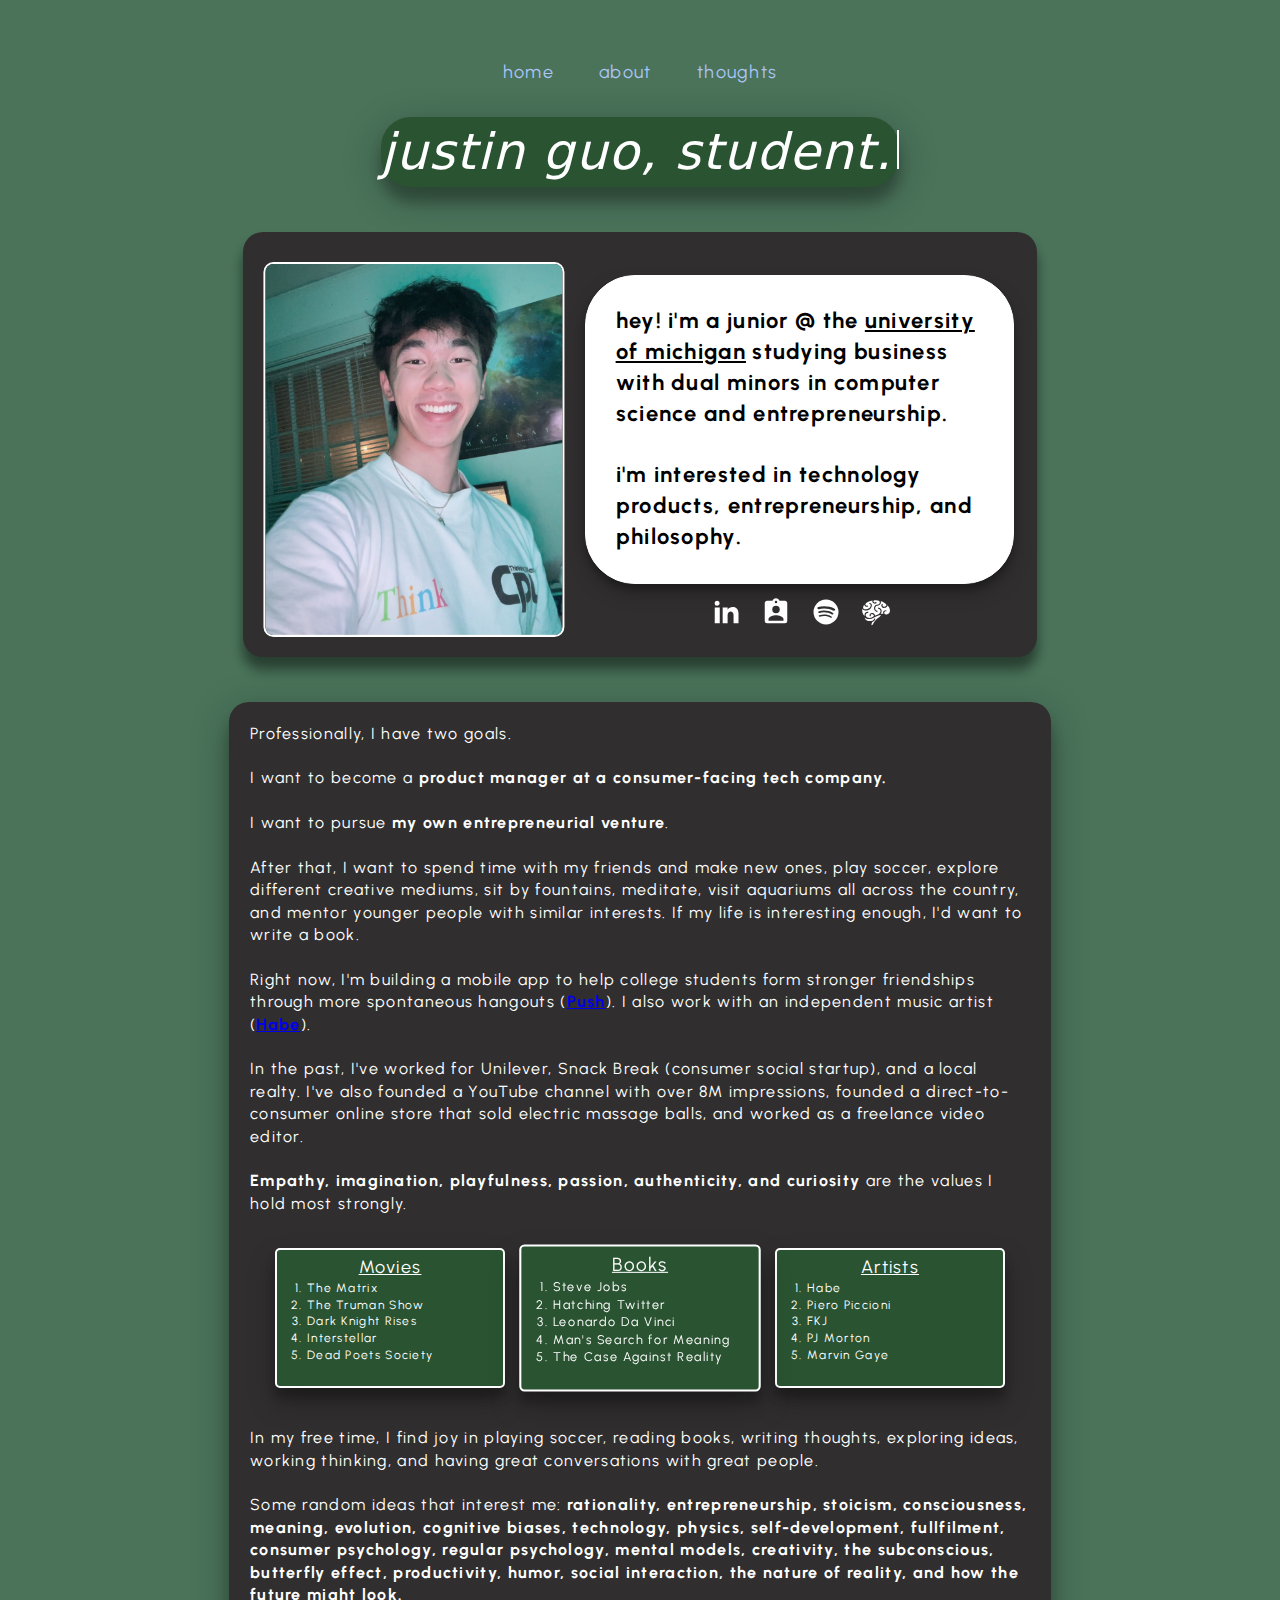
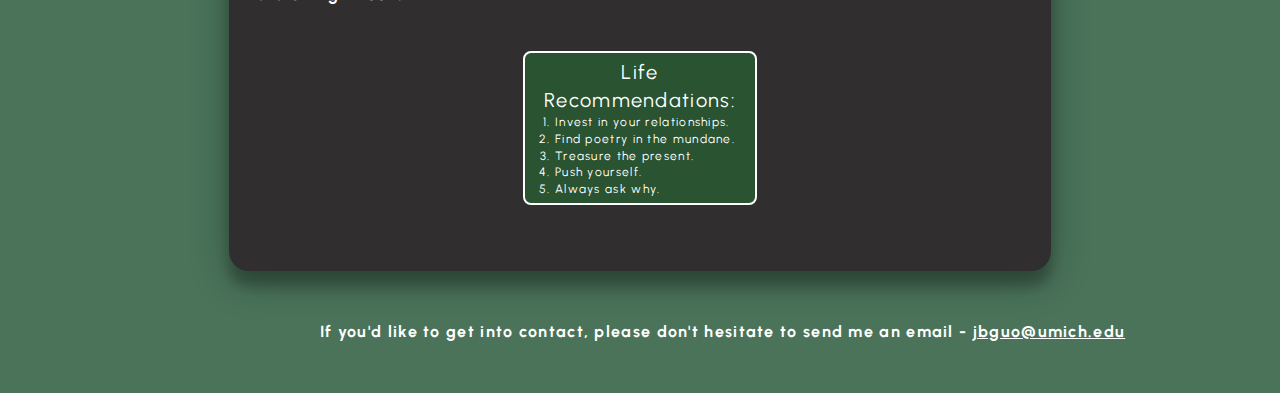
==== commit edce0c42: "some styling changes" ====
--- a/index.html
+++ b/index.html
@@ -9,6 +9,9 @@
         <link rel="preconnect" href="https://fonts.googleapis.com">
         <link rel="preconnect" href="https://fonts.gstatic.com" crossorigin>    
         <link href="https://fonts.googleapis.com/css2?family=DM+Sans:wght@400;500;700&family=Nunito+Sans:ital,wght@0,300;0,400;0,500;0,600;0,700;0,800;1,400;1,500;1,600;1,700;1,800&family=Playfair+Display:wght@400;500;600;700&family=Ubuntu+Mono:wght@400;700&display=swap" rel="stylesheet">
+        <link rel="preconnect" href="https://fonts.googleapis.com">
+<link rel="preconnect" href="https://fonts.gstatic.com" crossorigin>
+<link href="https://fonts.googleapis.com/css2?family=Urbanist:wght@300;400;500;600;700&display=swap" rel="stylesheet">
         <link rel="stylesheet" href="style.css">
         <script src="https://code.jquery.com/jquery-3.6.0.min.js"></script>
        
@@ -35,7 +38,7 @@
                         
                         <div class="typing-container">
                                 <div class="font">
-                                        <span id="sentence" class="sentence"><b>Justin Guo</b> -   </span>
+                                        <span id="sentence" class="sentence">justin guo,  </span>
                                         <span id="feature-text"></span>
                           <span class="input-cursor"></span>
 
@@ -62,10 +65,10 @@
 
         
                          <div class="row">
-                                <img src="/me.jpg" alt="" class="picture"
+                                <img src="/me1.jpg" alt="" class="picture"
 >                               <div class="column">
                                 <h2 class = "sillyanimation">
-                                        Junior at the University of Michigan studying Business with minors in CS & Entrepreneurship. Interested in product, startups, entrepreneurship, philosophy.
+                                        hey! i'm a junior @ the <u>university of michigan</u> studying business with dual minors in computer science and entrepreneurship. <br><br> i'm interested in technology products, entrepreneurship, and philosophy. 
                                         
                                 </h2>
                                 
@@ -99,16 +102,17 @@
 
                         <br><br>
                         <div class="border1">
-                         <p>Professionally, I want to become a <b><u>product manager at a consumer-facing tech company</u></b> and  <b><u>commit to pursue my own entrepreneurial venture</u></b>. 
-                                After that, it'd be nice to spend my time laughing with friends, playing soccer on rooftops, exploring different creative mediums (film/music), sitting by fountains, meditating, visiting aquariums, mentoring people with similar interests, and writing a book. <br><br>
-                                Right now, I'm building a mobile app to help college students form stronger friendships through more spontaneous hangouts. I also work as a manager for an independent music artist (<b><a href="https://open.spotify.com/artist/2BugRvdm3aasWYT3VthewW?si=YXQsftsESGqoP6U8DUziyg" target = "_blank">Habe</a></b>).
+                         <p>Professionally, I have two goals. <br><br>I want to become a <b>product manager at a consumer-facing tech company.</u></b><br><br>   I want to pursue <b>my own entrepreneurial venture</b>. <br><br>
+                                After that, I want to spend time with my friends and make new ones, play soccer, explore different creative mediums, sit by fountains, meditate, visit aquariums all across the country, and mentor younger people with similar interests. If my life is interesting enough, I'd want to write a book. <br><br>
+                                
+                
+                                Right now, I'm building a mobile app to help college students form stronger friendships through more spontaneous hangouts (<b><a href="https://joinpush.app/" target = "_blank">Push</a></b>). I also work with an independent music artist (<b><a href="https://open.spotify.com/artist/2BugRvdm3aasWYT3VthewW?si=YXQsftsESGqoP6U8DUziyg" target = "_blank">Habe</a></b>).
                               
                                 <br><br>In the past, I've worked for Unilever, Snack Break (consumer social startup), and a local realty. I've also founded a YouTube channel with over 8M impressions, founded a direct-to-consumer online store that sold electric massage balls, and worked as a freelance video editor.
 
                         </p>
                         <br>
-                         <p><b>Empathy, imagination, playfulness, passion, authenticity, and curiosity</b></u> are the values I hold most strongly. 
-                                Read more about me <a href="/about.html">here</a>.</p><br>
+                         <p><b>Empathy, imagination, playfulness, passion, authenticity, and curiosity</b></u> are the values I hold most strongly. <br><br>
                         <div class="center">
                                 <div class="rows">
                                         <div class="recommendations">
@@ -150,8 +154,8 @@
                                          
                                          </div>
                                  </div>
-                                 <br><br><br>
-                         <p>In my free time, I enjoy playing soccer, losing chess matches, pretending to work out, distractedly listening to music, watching fountains, reading about random ideas, distractedly watching movies, living life, and exploring ideas. </p>
+                                 <br><br><br><br>
+                         <p>In my free time, I find joy in playing soccer, reading books, writing thoughts, exploring ideas, working thinking, and having great conversations with great people. </p>
                          <br>
                          
                          <p>Some random ideas that interest me: <b>rationality, entrepreneurship, stoicism, consciousness, meaning, evolution, cognitive biases, technology, physics, self-development, fullfilment, consumer psychology, regular psychology, mental models, creativity, the subconscious, butterfly effect, productivity, humor, social interaction, the nature of reality, and how the future might look.</b></p>
@@ -163,9 +167,9 @@
                                                 <p style="font-size: 20px; text-align: center;">Life Recommendations: <br> </p></u>
                                                 <ol>
                                                        <li>Invest in your relationships.</li>
-                                                       <li>Find little bits of poetry in everyday moments.</li>
+                                                       <li>Find poetry in the mundane.</li>
                                                        <li>Treasure the present. </li>
-                                                       <li>Know thyself.</li> 
+                                                       <li>Push yourself.</li> 
                                                        <li>Always ask why.</li>
                                          </div>
                                 
@@ -188,7 +192,7 @@
                                 <p style="color: black; margin-left: 17%; margin-top: 8px" >©justinguo.org</o>
                         </footer> -->
                         </div>
-                        <p style="font-weight: bold; margin-left: 15%; padding-bottom: 50px">If you'd like to get into contact, please don't hesitate to send me an email - <u>jbguo@umich.edu</u> :) </p>
+                        <p style="font-weight: bold; margin-left: 25%; padding-bottom: 50px">If you'd like to get into contact, please don't hesitate to send me an email - <u>jbguo@umich.edu</u> </p>
                         
                         
                         
--- a/style.css
+++ b/style.css
@@ -4,20 +4,20 @@
         letter-spacing: 1.3px;
         line-height: 1.4;
         box-sizing: border-box; 
-        font-family: 'Franklin Gothic Medium', 'Arial Narrow', Arial, sans-serif;
-        font-family: 'Kanit-Bold';
+        /* font-family: 'Kanit-Bold'; */
+        font-family: Urbanist;
 }
 
 
 body{
-        background: #000000b9;
+        background: hsla(144, 85%, 13%, 0.725);
         color: rgb(255, 255, 255);
 
 
 }
 .border{
         border-radius: 20px; 
-        box-shadow: 0 10px 38px rgba(0,0,0,0.30), 0 15px 12px rgba(0,0,0,0.22);
+        box-shadow: 0 10px 12px rgba(0,0,0,0.30), 0 15px 12px rgba(0,0,0,0.22);
         padding: 20px; 
         background-color: #302e2e;
 
@@ -30,7 +30,7 @@
 
 }
 .sillyanimation{
-        font-size: 18px;
+        font-size: 22px;
         width:95%; 
         margin-left: 20px;
         border-color: white; 
@@ -235,7 +235,8 @@
 }
 .picture{
         transition: all .3s ease-in-out; 
-        width: 30%; height: 30%;border-radius: 10px;
+        transform: scaleX(-1);
+        width: 40%; height: 40%;border-radius: 10px;
         filter: grayscale(30%);
         margin-top: 10px;
         border-color: white;
@@ -254,12 +255,12 @@
 .rows1{
         display: flex;
         width: 100%;
-        margin-left: 150px;
-        margin-top: 10px; 
+        margin-top: 3%;
+        justify-content: center;
 
 }
 a:hover{
-        color: rgb(255, 255, 0); 
+        color: rgb(255, 255, 255); 
 }
 footer{
         width: 100%; 
@@ -271,9 +272,6 @@
         border-bottom: #9a9999;
 }
 .lifeRecommendations{
-        
-        font-size: 30px;
-        font-family: 'Ubuntu Mono', monospace;
         border-width: 3px;
         border-radius: 8px; 
         background-color: #295331;
@@ -283,7 +281,7 @@
         border-width: 2px;
         border-style: solid;
         text-align: left;
-        width: 70%;
+        width: 30%;
         transition: all .3s ease-in-out; 
 }
 .lifeRecommendations:hover{
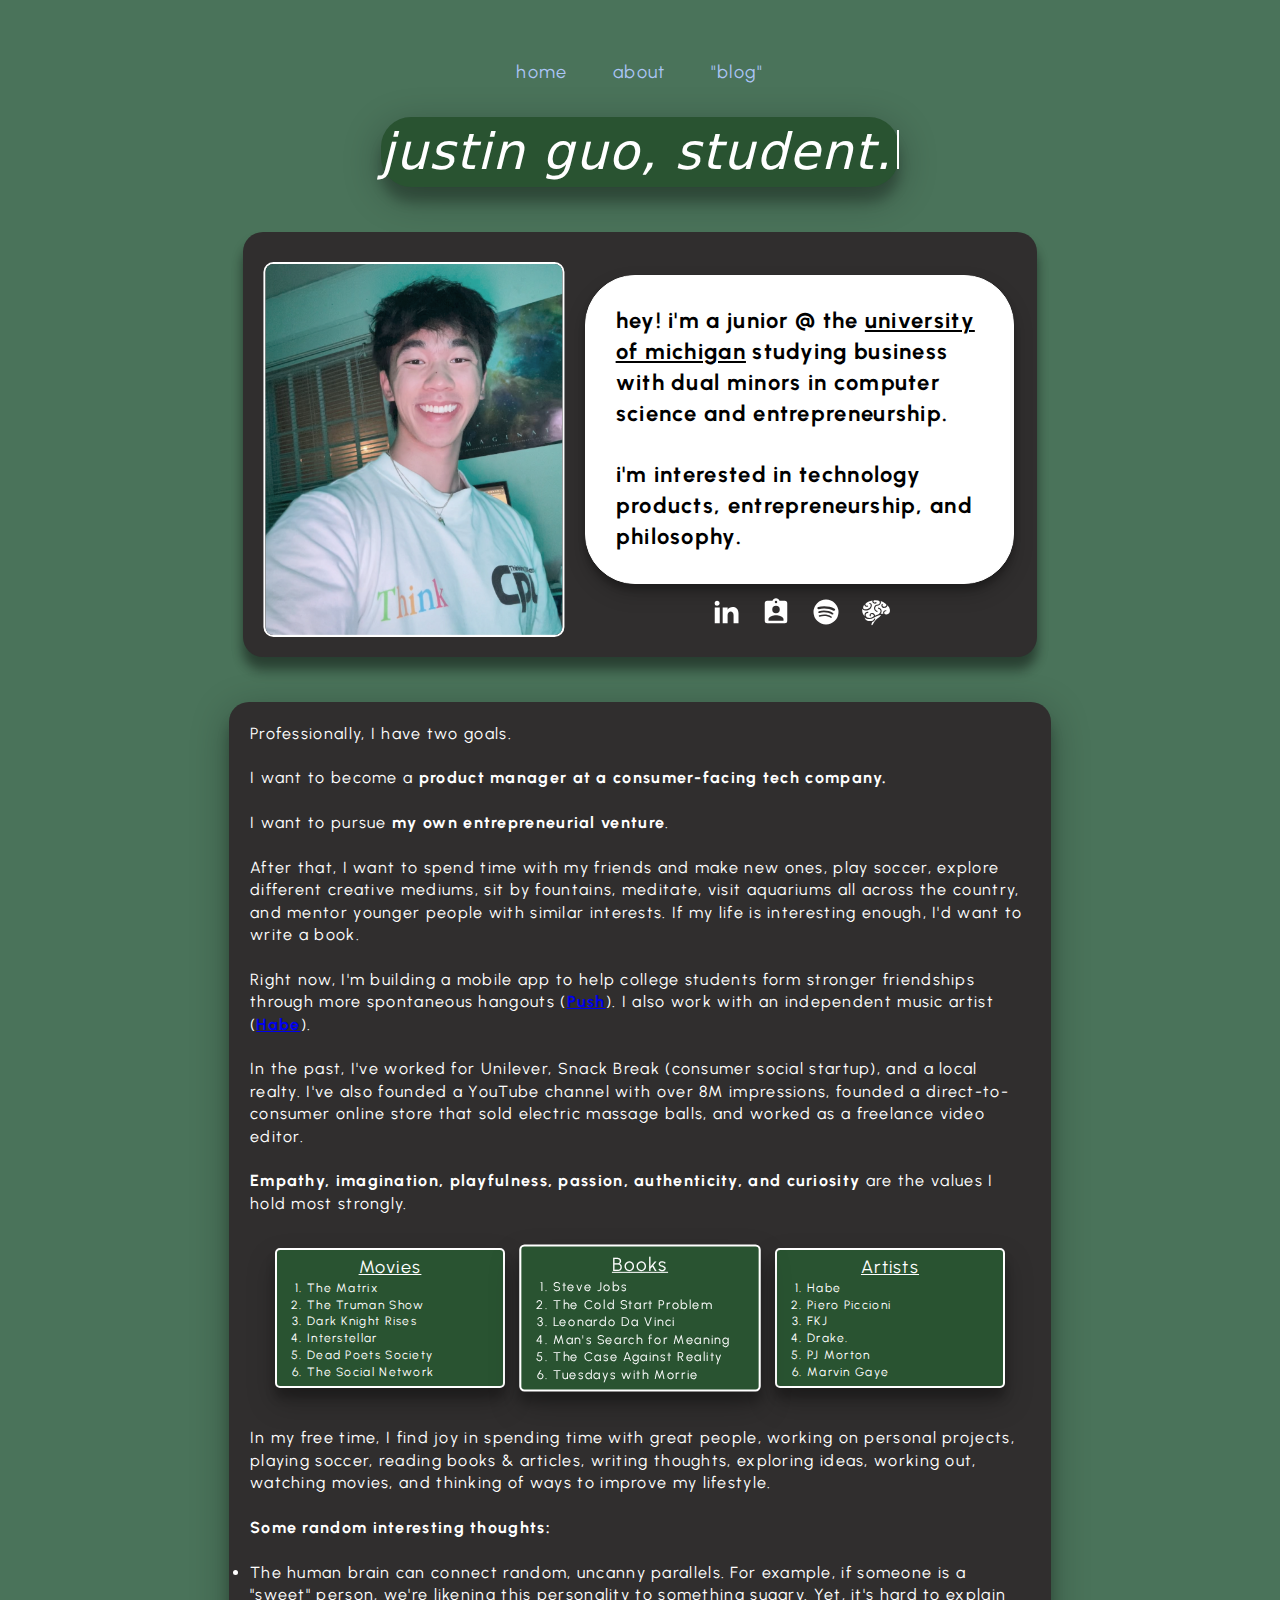
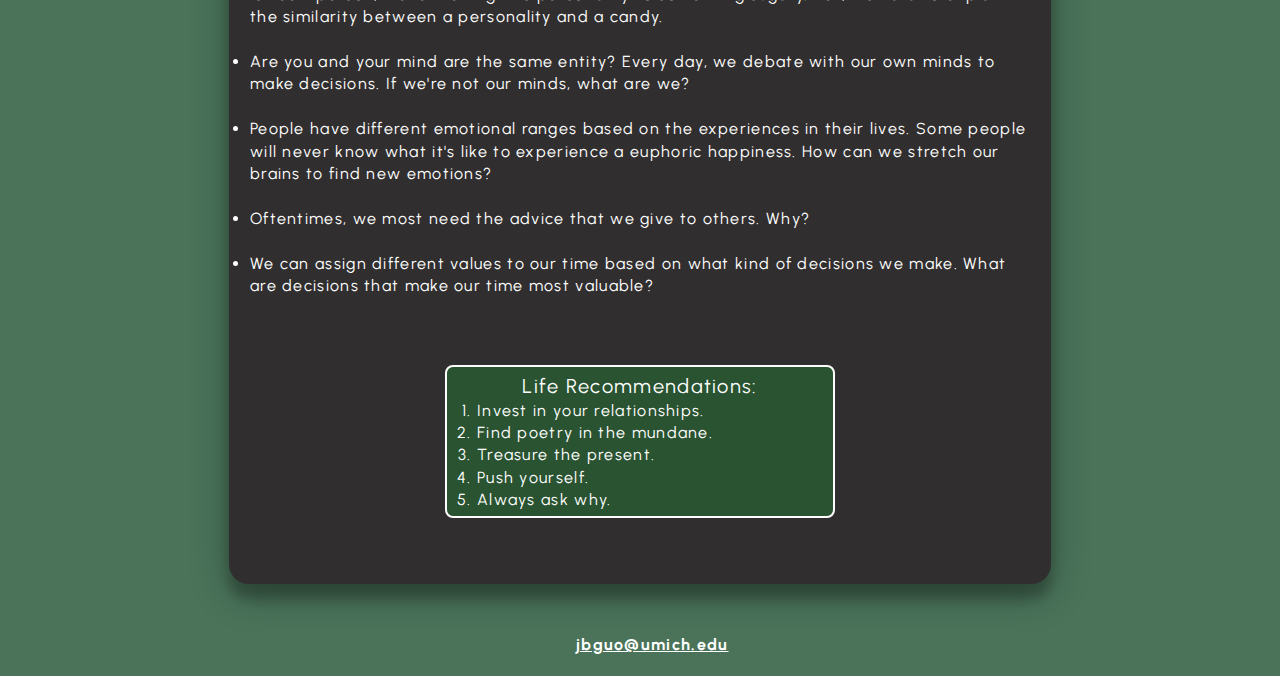
==== commit 6b1f278d: "updates 2023" ====
--- a/index.html
+++ b/index.html
@@ -29,7 +29,7 @@
                         <ul>
                                 <li><a href="/index.html">home</a></li>
                                 <li><a href="/about.html">about</a></li>
-                                <li><a href="/thoughts.html">thoughts</a></li>
+                                <li><a href="/thoughts.html">"blog"</a></li>
                         </ul>
                 </nav>
                 
@@ -77,7 +77,7 @@
                                                 <svg class="grow" xmlns="http://www.w3.org/2000/svg"  width="30" height="30"  viewBox="0 0 24 24"><path fill="currentColor" d="M6.94 5a2 2 0 1 1-4-.002a2 2 0 0 1 4 .002ZM7 8.48H3V21h4V8.48Zm6.32 0H9.34V21h3.94v-6.57c0-3.66 4.77-4 4.77 0V21H22v-7.93c0-6.17-7.06-5.94-8.72-2.91l.04-1.68Z"/></svg>
                                                 </a> 
              
-                                               <a href="https://drive.google.com/file/d/1rkobJxO4T7I_QxCPW0XVfKpKPyk-RRgn/view?usp=sharing" target="_blank">
+                                               <a href="https://drive.google.com/file/d/1eD3p2SlI3cGi0yI9uQAKmgIw2VwtrBog/view?usp=sharing" target="_blank">
                                                 <svg class="grow" xmlns="http://www.w3.org/2000/svg" width="30" height="30"  viewBox="0 0 24 24"><path fill="currentColor" d="M18 19H6v-1.4c0-2 4-3.1 6-3.1s6 1.1 6 3.1M12 7a3 3 0 0 1 3 3a3 3 0 0 1-3 3a3 3 0 0 1-3-3a3 3 0 0 1 3-3m0-4a1 1 0 0 1 1 1a1 1 0 0 1-1 1a1 1 0 0 1-1-1a1 1 0 0 1 1-1m7 0h-4.18C14.4 1.84 13.3 1 12 1c-1.3 0-2.4.84-2.82 2H5a2 2 0 0 0-2 2v14a2 2 0 0 0 2 2h14a2 2 0 0 0 2-2V5a2 2 0 0 0-2-2Z"/></svg>
                                                </a>
              
@@ -123,18 +123,20 @@
                                                 <li>Dark Knight Rises</li>
                                                 <li>Interstellar</li>
                                                 <li>Dead Poets Society</li> 
+                                                <li>The Social Network</li> 
                                          </ol>
                                         </div>
                                         
 
                                                 <div class="recommendations" style="transform: scale(1.05); ">
-                                                        <u><p style="font-size: 18px; text-align: center; "> Books <br> </p></u>
+                                                        <u><p style="font-size: 18px; text-align: center; "> Books<br> </p></u>
                                                  <ol>
                                                         <li>Steve Jobs </li>
-                                                        <li>Hatching Twitter</li> 
+                                                        <li>The Cold Start Problem</li> 
                                                         <li>Leonardo Da Vinci</li>
                                                         <li>Man's Search for Meaning</li> 
                                                         <li>The Case Against Reality</li> 
+                                                        <li>Tuesdays with Morrie</li> 
                                                  </ol>
                                                 </div>
 
@@ -145,6 +147,7 @@
                                                         <li>Habe</li> 
                                                         <li>Piero Piccioni</li>
                                                         <li>FKJ</li>
+                                                        <li>Drake.</li>
                                                         <li>PJ Morton</li>
                                                         <li>Marvin Gaye</li> 
                                                  </ol>
@@ -155,10 +158,34 @@
                                          </div>
                                  </div>
                                  <br><br><br><br>
-                         <p>In my free time, I find joy in playing soccer, reading books, writing thoughts, exploring ideas, working thinking, and having great conversations with great people. </p>
+                         <p>In my free time, I find joy in spending time with great people, working on personal projects, playing soccer, reading books & articles, writing thoughts, exploring ideas, working out, watching movies, and thinking of ways to improve my lifestyle. </p>
                          <br>
                          
-                         <p>Some random ideas that interest me: <b>rationality, entrepreneurship, stoicism, consciousness, meaning, evolution, cognitive biases, technology, physics, self-development, fullfilment, consumer psychology, regular psychology, mental models, creativity, the subconscious, butterfly effect, productivity, humor, social interaction, the nature of reality, and how the future might look.</b></p>
+                         <p><b>Some random interesting thoughts: </b>
+                                <br><br>
+                                <li>
+                                        The human brain can connect random, uncanny parallels. For example, if someone is a "sweet" person, we're likening this personality to something sugary. Yet, it's hard to explain the similarity between a personality and a candy. </b></p>
+                                <br>
+
+                                </li>
+                                <li>
+                                Are you and your mind are the same entity? Every day, we debate with our own minds to make decisions. If we're not our minds, what are we?</b></p>
+                                <br>
+                        </li>
+                        <li>
+                                People have different emotional ranges based on the experiences in their lives. Some people will never know what it's like to experience a euphoric happiness. How can we stretch our brains to find new emotions?</b></p>
+                                <br>
+                        </li>
+                        <li>
+                                Oftentimes, we most need the advice that we give to others. Why?</b></p>
+                                <br>
+                        </li>
+                        <li>
+                                We can assign different values to our time based on what kind of decisions we make. What are decisions that make our time most valuable?</b></p>
+                        </li>
+                                <br>
+                                <b></b></p>
+                                <!-- <b>rationality, entrepreneurship, stoicism, consciousness, meaning, evolution, cognitive biases, technology, physics, self-development, fullfilment, consumer psychology, regular psychology, mental models, creativity, the subconscious, butterfly effect, productivity, humor, social interaction, the nature of reality, and how the future might look.</b></p> -->
                          <br>
                          <br>
                         <div style="display: flex; justify-content: center;">
@@ -175,13 +202,12 @@
                                 
                         </div>
                         <br>
-                
-                         <br>
-                        
-                       
-                                
-
-                                    
+                        <br>
+                        
+                        
+                        
+                        
+                        
                                 </div>
                                 
                           
@@ -192,7 +218,7 @@
                                 <p style="color: black; margin-left: 17%; margin-top: 8px" >©justinguo.org</o>
                         </footer> -->
                         </div>
-                        <p style="font-weight: bold; margin-left: 25%; padding-bottom: 50px">If you'd like to get into contact, please don't hesitate to send me an email - <u>jbguo@umich.edu</u> </p>
+                        <p style="font-weight: bold; margin-left: 45%; padding-bottom: 20px"><u>jbguo@umich.edu</u> </p>
                         
                         
                         
--- a/style.css
+++ b/style.css
@@ -150,8 +150,8 @@
         width: 100%;
         height: 3px
 }
-li{
-        font-size: 12px;
+.li{
+        font-size: 18px;
 }
 .thinline{
         background-color: rgb(255, 255, 255);
@@ -281,7 +281,7 @@
         border-width: 2px;
         border-style: solid;
         text-align: left;
-        width: 30%;
+        width: 50%;
         transition: all .3s ease-in-out; 
 }
 .lifeRecommendations:hover{
